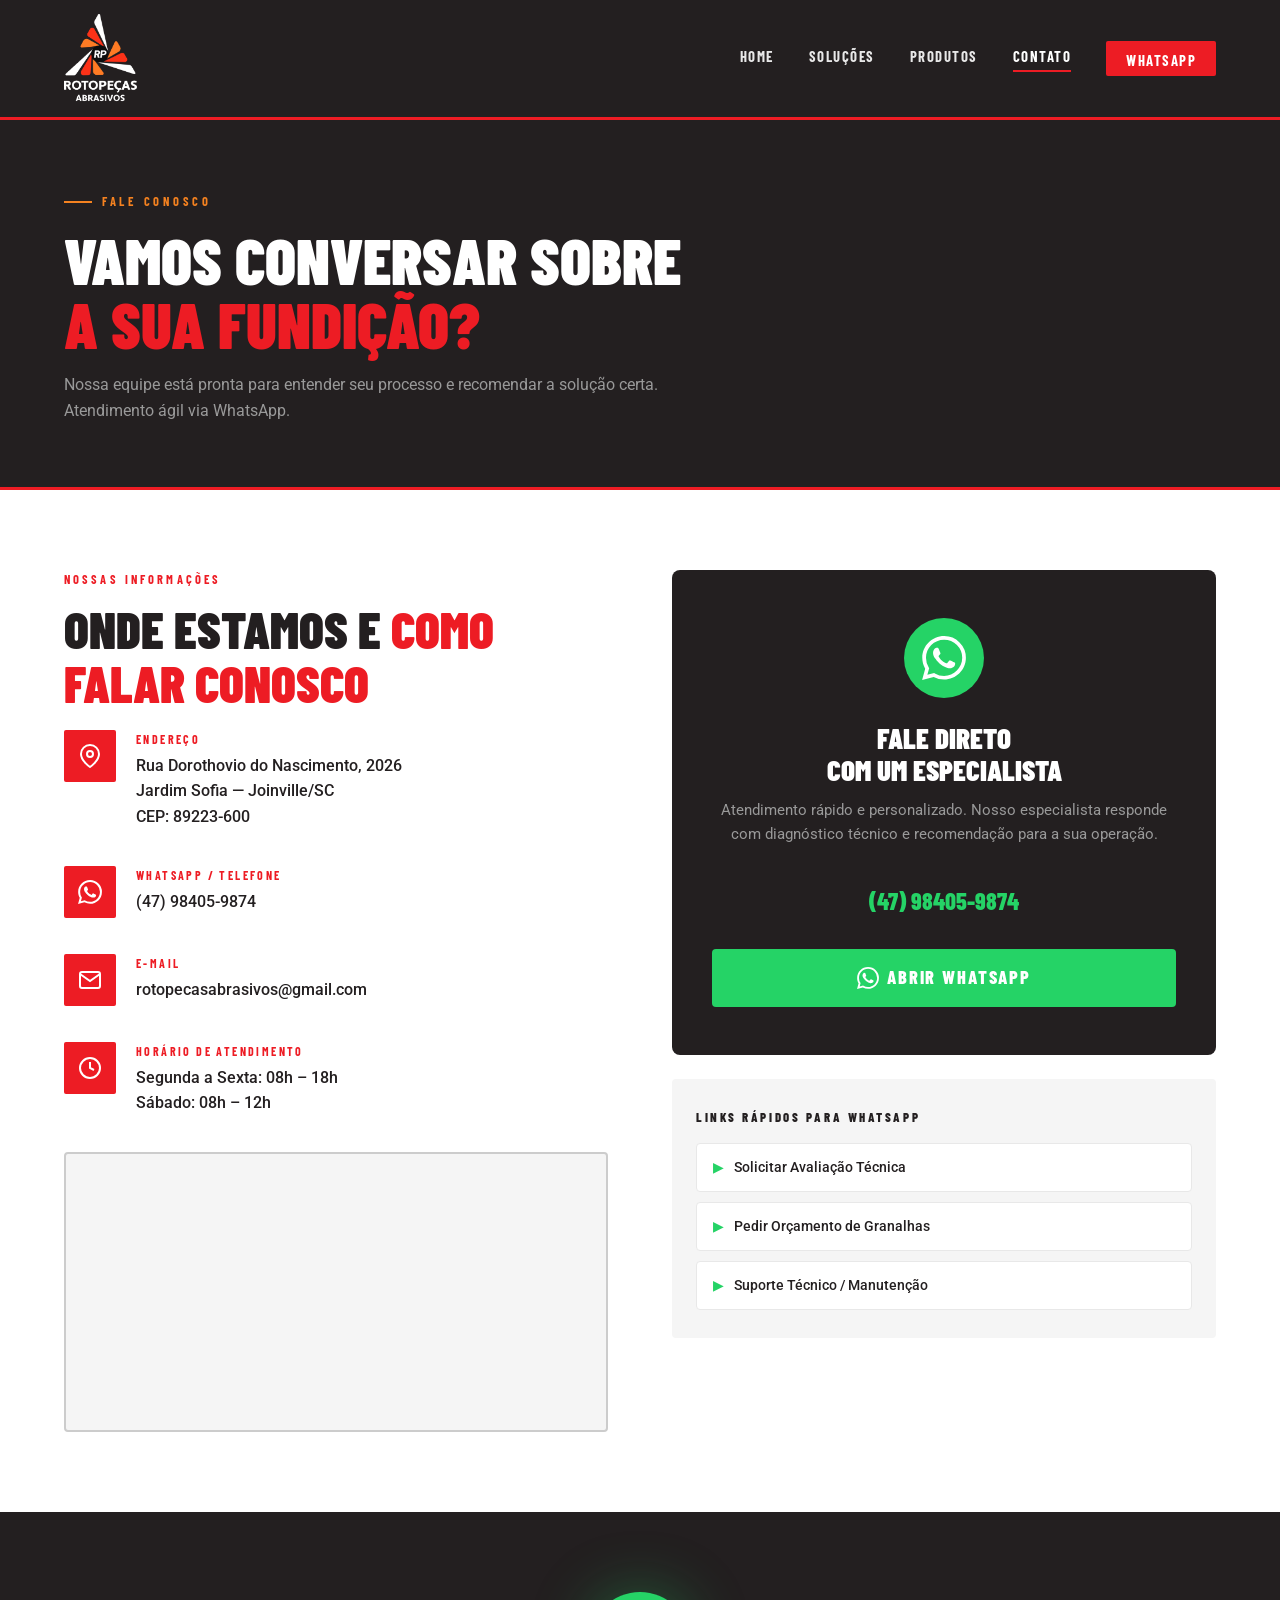
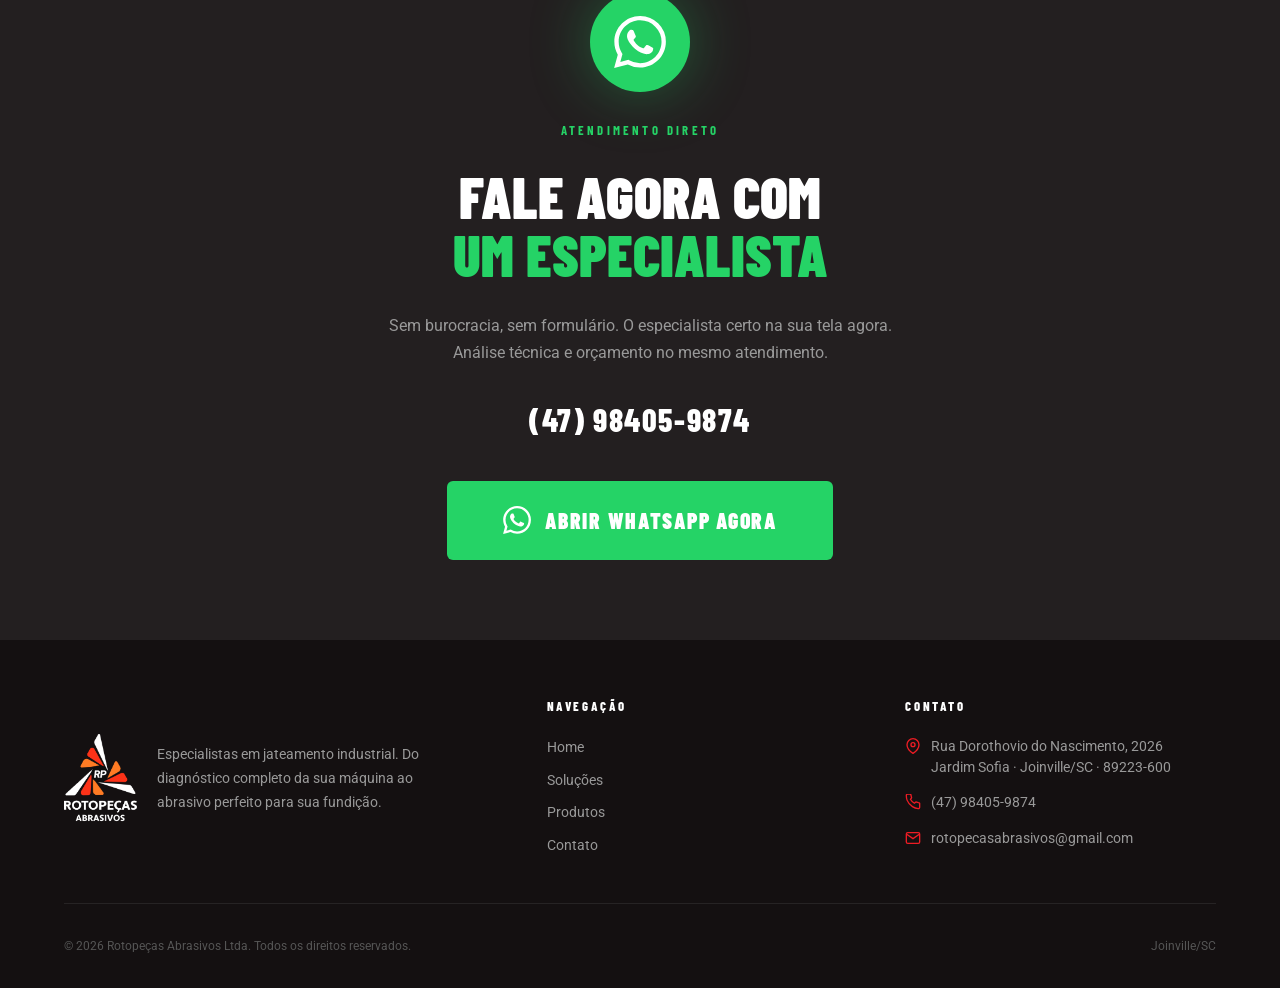
==== contato.html @ f560e46e "versão incial do site multi-page rotopeças" ====
<!DOCTYPE html>
<html lang="pt-BR">
<head>
  <meta charset="UTF-8" />
  <meta name="viewport" content="width=device-width, initial-scale=1.0" />
  <title>Contato — Rotopeças Abrasivos</title>
  <meta name="description" content="Entre em contato com a Rotopeças Abrasivos. Joinville/SC — (47) 98405-9874 — rotopecasabrasivos@gmail.com" />
  <link rel="stylesheet" href="style.css" />
  <script src="script.js" defer></script>
</head>
<body>

  <!-- NAVBAR -->
  <nav class="navbar">
    <a href="index.html" class="navbar__logo">
      <img src="assets/logo-rotopecas.png" alt="Rotopeças Abrasivos" style="height: 90px; margin-right: 8px;">
    </a>
    <button class="nav-toggle" aria-label="Menu">
      <span></span><span></span><span></span>
    </button>
    <div class="navbar__links">
      <a href="index.html">Home</a>
      <a href="solucoes.html">Soluções</a>
      <a href="produtos.html">Produtos</a>
      <a href="contato.html" class="active">Contato</a>
      <a href="https://wa.me/5547984059874" target="_blank" class="navbar__cta">WhatsApp</a>
    </div>
  </nav>

  <!-- PAGE HERO -->
  <div class="page-hero">
    <div class="page-hero__label">Fale Conosco</div>
    <h1 class="page-hero__title">
      Vamos conversar sobre<br/>
      <em>a sua fundição?</em>
    </h1>
    <p class="page-hero__sub">
      Nossa equipe está pronta para entender seu processo e recomendar
      a solução certa. Atendimento ágil via WhatsApp.
    </p>
  </div>

  <!-- DADOS + WHATSAPP CARD -->
  <section class="section">
    <div class="contato-layout">

      <!-- Dados -->
      <div>
        <span class="section__label">Nossas Informações</span>
        <h2 class="section__title">Onde estamos e <em>como falar conosco</em></h2>

        <div class="contato-info__block">
          <div class="contato-info__icon">
            <svg width="24" height="24" fill="none" stroke="white" stroke-width="2" viewBox="0 0 24 24"><path d="M21 10c0 7-9 13-9 13s-9-6-9-13a9 9 0 0118 0z"/><circle cx="12" cy="10" r="3"/></svg>
          </div>
          <div>
            <div class="contato-info__label">Endereço</div>
            <div class="contato-info__value">
              Rua Dorothovio do Nascimento, 2026<br/>
              Jardim Sofia — Joinville/SC<br/>
              CEP: 89223-600
            </div>
          </div>
        </div>

        <div class="contato-info__block">
          <div class="contato-info__icon">
            <svg width="24" height="24" fill="currentColor" viewBox="0 0 24 24"><path d="M17.472 14.382c-.297-.149-1.758-.867-2.03-.967-.273-.099-.471-.148-.67.15-.197.297-.767.966-.94 1.164-.173.199-.347.223-.644.075-.297-.15-1.255-.463-2.39-1.475-.883-.788-1.48-1.761-1.653-2.059-.173-.297-.018-.458.13-.606.134-.133.298-.347.446-.52.149-.174.198-.298.298-.497.099-.198.05-.371-.025-.52-.075-.149-.669-1.612-.916-2.207-.242-.579-.487-.5-.669-.51-.173-.008-.371-.01-.57-.01-.198 0-.52.074-.792.372-.272.297-1.04 1.016-1.04 2.479 0 1.462 1.065 2.875 1.213 3.074.149.198 2.096 3.2 5.077 4.487.709.306 1.262.489 1.694.625.712.227 1.36.195 1.871.118.571-.085 1.758-.719 2.006-1.413.248-.694.248-1.289.173-1.413-.074-.124-.272-.198-.57-.347m-5.421 7.403h-.004a9.87 9.87 0 01-5.031-1.378l-.361-.214-3.741.982.998-3.648-.235-.374a9.86 9.86 0 01-1.51-5.26c.001-5.45 4.436-9.884 9.888-9.884 2.64 0 5.122 1.03 6.988 2.898a9.825 9.825 0 012.893 6.994c-.003 5.45-4.437 9.884-9.885 9.884m8.413-18.297A11.815 11.815 0 0012.05 0C5.495 0 .16 5.335.157 11.892c0 2.096.547 4.142 1.588 5.945L.057 24l6.305-1.654a11.882 11.882 0 005.683 1.448h.005c6.554 0 11.89-5.335 11.893-11.893a11.821 11.821 0 00-3.48-8.413z"/></svg>
          </div>
          <div>
            <div class="contato-info__label">WhatsApp / Telefone</div>
            <div class="contato-info__value">
              <a href="https://wa.me/5547984059874" target="_blank">(47) 98405-9874</a>
            </div>
          </div>
        </div>

        <div class="contato-info__block">
          <div class="contato-info__icon">
            <svg width="24" height="24" fill="none" stroke="white" stroke-width="2" viewBox="0 0 24 24"><path d="M4 4h16c1.1 0 2 .9 2 2v12c0 1.1-.9 2-2 2H4c-1.1 0-2-.9-2-2V6c0-1.1.9-2 2-2z"/><polyline points="22,6 12,13 2,6"/></svg>
          </div>
          <div>
            <div class="contato-info__label">E-mail</div>
            <div class="contato-info__value">
              <a href="mailto:rotopecasabrasivos@gmail.com">rotopecasabrasivos@gmail.com</a>
            </div>
          </div>
        </div>

        <div class="contato-info__block">
          <div class="contato-info__icon">
            <svg width="24" height="24" fill="none" stroke="white" stroke-width="2" viewBox="0 0 24 24"><circle cx="12" cy="12" r="10"/><polyline points="12 6 12 12 16 14"/></svg>
          </div>
          <div>
            <div class="contato-info__label">Horário de Atendimento</div>
            <div class="contato-info__value">
              Segunda a Sexta: 08h – 18h<br/>
              Sábado: 08h – 12h
            </div>
          </div>
        </div>

        <!-- Map placeholder -->
        <div class="map-placeholder">
    <iframe src="https://www.google.com/maps/embed?pb=!1m18!1m12!1m3!1d3578.921937501201!2d-48.83363782458384!3d-26.23172587705967!2m3!1f0!2f0!3f0!3m2!1i1024!2i768!4f13.1!3m3!1m2!1s0x94deaefa219bfa2b%3A0x814dd4ed95f92452!2sR.%20Doroth%C3%B3vio%20do%20Nascimento%2C%202026%20-%20Jardim%20Sofia%2C%20Joinville%20-%20SC%2C%2089223-600!5e0!3m2!1spt-BR!2sbr!4v1771693904466!5m2!1spt-BR!2sbr" width="100%" height="280" style="border:0;" allowfullscreen="" loading="lazy" referrerpolicy="no-referrer-when-downgrade"></iframe>        </div>
      </div>

      <!-- WhatsApp Card -->
      <div>
        <div class="wpp-card">
          <div class="wpp-card__icon">
            <svg width="44" height="44" fill="white" viewBox="0 0 24 24"><path d="M17.472 14.382c-.297-.149-1.758-.867-2.03-.967-.273-.099-.471-.148-.67.15-.197.297-.767.966-.94 1.164-.173.199-.347.223-.644.075-.297-.15-1.255-.463-2.39-1.475-.883-.788-1.48-1.761-1.653-2.059-.173-.297-.018-.458.13-.606.134-.133.298-.347.446-.52.149-.174.198-.298.298-.497.099-.198.05-.371-.025-.52-.075-.149-.669-1.612-.916-2.207-.242-.579-.487-.5-.669-.51-.173-.008-.371-.01-.57-.01-.198 0-.52.074-.792.372-.272.297-1.04 1.016-1.04 2.479 0 1.462 1.065 2.875 1.213 3.074.149.198 2.096 3.2 5.077 4.487.709.306 1.262.489 1.694.625.712.227 1.36.195 1.871.118.571-.085 1.758-.719 2.006-1.413.248-.694.248-1.289.173-1.413-.074-.124-.272-.198-.57-.347m-5.421 7.403h-.004a9.87 9.87 0 01-5.031-1.378l-.361-.214-3.741.982.998-3.648-.235-.374a9.86 9.86 0 01-1.51-5.26c.001-5.45 4.436-9.884 9.888-9.884 2.64 0 5.122 1.03 6.988 2.898a9.825 9.825 0 012.893 6.994c-.003 5.45-4.437 9.884-9.885 9.884m8.413-18.297A11.815 11.815 0 0012.05 0C5.495 0 .16 5.335.157 11.892c0 2.096.547 4.142 1.588 5.945L.057 24l6.305-1.654a11.882 11.882 0 005.683 1.448h.005c6.554 0 11.89-5.335 11.893-11.893a11.821 11.821 0 00-3.48-8.413z"/></svg>
          </div>
          <h2 class="wpp-card__title">Fale Direto<br/>com um Especialista</h2>
          <p class="wpp-card__sub">
            Atendimento rápido e personalizado. Nosso especialista responde com
            diagnóstico técnico e recomendação para a sua operação.
          </p>
          <div class="wpp-card__num">(47) 98405-9874</div>
          <a href="https://wa.me/5547984059874?text=Olá!%20Gostaria%20de%20falar%20com%20um%20especialista%20da%20Rotopeças%20Abrasivos." target="_blank" class="btn btn--wpp">
            <svg width="22" height="22" fill="white" viewBox="0 0 24 24"><path d="M17.472 14.382c-.297-.149-1.758-.867-2.03-.967-.273-.099-.471-.148-.67.15-.197.297-.767.966-.94 1.164-.173.199-.347.223-.644.075-.297-.15-1.255-.463-2.39-1.475-.883-.788-1.48-1.761-1.653-2.059-.173-.297-.018-.458.13-.606.134-.133.298-.347.446-.52.149-.174.198-.298.298-.497.099-.198.05-.371-.025-.52-.075-.149-.669-1.612-.916-2.207-.242-.579-.487-.5-.669-.51-.173-.008-.371-.01-.57-.01-.198 0-.52.074-.792.372-.272.297-1.04 1.016-1.04 2.479 0 1.462 1.065 2.875 1.213 3.074.149.198 2.096 3.2 5.077 4.487.709.306 1.262.489 1.694.625.712.227 1.36.195 1.871.118.571-.085 1.758-.719 2.006-1.413.248-.694.248-1.289.173-1.413-.074-.124-.272-.198-.57-.347m-5.421 7.403h-.004a9.87 9.87 0 01-5.031-1.378l-.361-.214-3.741.982.998-3.648-.235-.374a9.86 9.86 0 01-1.51-5.26c.001-5.45 4.436-9.884 9.888-9.884 2.64 0 5.122 1.03 6.988 2.898a9.825 9.825 0 012.893 6.994c-.003 5.45-4.437 9.884-9.885 9.884m8.413-18.297A11.815 11.815 0 0012.05 0C5.495 0 .16 5.335.157 11.892c0 2.096.547 4.142 1.588 5.945L.057 24l6.305-1.654a11.882 11.882 0 005.683 1.448h.005c6.554 0 11.89-5.335 11.893-11.893a11.821 11.821 0 00-3.48-8.413z"/></svg>
            Abrir WhatsApp
          </a>
        </div>

        <!-- Quick links -->
        <div class="quick-links">
          <div class="quick-links__title">Links Rápidos para WhatsApp</div>
          <div class="quick-links__list">
            <a href="https://wa.me/5547984059874?text=Olá!%20Quero%20solicitar%20uma%20avaliação%20técnica%20da%20minha%20fundição." target="_blank" class="quick-link">
              <span class="quick-link__arrow">▶</span>
              Solicitar Avaliação Técnica
            </a>
            <a href="https://wa.me/5547984059874?text=Olá!%20Gostaria%20de%20um%20orçamento%20de%20granalhas%20de%20inox." target="_blank" class="quick-link">
              <span class="quick-link__arrow">▶</span>
              Pedir Orçamento de Granalhas
            </a>
            <a href="https://wa.me/5547984059874?text=Olá!%20Preciso%20de%20suporte%20técnico%20para%20minha%20máquina%20de%20jateamento." target="_blank" class="quick-link">
              <span class="quick-link__arrow">▶</span>
              Suporte Técnico / Manutenção
            </a>
          </div>
        </div>
      </div>

    </div>
  </section>

  <!-- GIANT WPP CTA -->
  <div class="wpp-cta-giant">
    <div class="wpp-cta-giant__icon">
      <svg width="52" height="52" fill="white" viewBox="0 0 24 24"><path d="M17.472 14.382c-.297-.149-1.758-.867-2.03-.967-.273-.099-.471-.148-.67.15-.197.297-.767.966-.94 1.164-.173.199-.347.223-.644.075-.297-.15-1.255-.463-2.39-1.475-.883-.788-1.48-1.761-1.653-2.059-.173-.297-.018-.458.13-.606.134-.133.298-.347.446-.52.149-.174.198-.298.298-.497.099-.198.05-.371-.025-.52-.075-.149-.669-1.612-.916-2.207-.242-.579-.487-.5-.669-.51-.173-.008-.371-.01-.57-.01-.198 0-.52.074-.792.372-.272.297-1.04 1.016-1.04 2.479 0 1.462 1.065 2.875 1.213 3.074.149.198 2.096 3.2 5.077 4.487.709.306 1.262.489 1.694.625.712.227 1.36.195 1.871.118.571-.085 1.758-.719 2.006-1.413.248-.694.248-1.289.173-1.413-.074-.124-.272-.198-.57-.347m-5.421 7.403h-.004a9.87 9.87 0 01-5.031-1.378l-.361-.214-3.741.982.998-3.648-.235-.374a9.86 9.86 0 01-1.51-5.26c.001-5.45 4.436-9.884 9.888-9.884 2.64 0 5.122 1.03 6.988 2.898a9.825 9.825 0 012.893 6.994c-.003 5.45-4.437 9.884-9.885 9.884m8.413-18.297A11.815 11.815 0 0012.05 0C5.495 0 .16 5.335.157 11.892c0 2.096.547 4.142 1.588 5.945L.057 24l6.305-1.654a11.882 11.882 0 005.683 1.448h.005c6.554 0 11.89-5.335 11.893-11.893a11.821 11.821 0 00-3.48-8.413z"/></svg>
    </div>
    <span class="wpp-cta-giant__eyebrow">Atendimento Direto</span>
    <h2 class="wpp-cta-giant__title">
      Fale Agora com<br/>
      <em>um Especialista</em>
    </h2>
    <p class="wpp-cta-giant__sub">
      Sem burocracia, sem formulário. O especialista certo na sua tela agora.
      Análise técnica e orçamento no mesmo atendimento.
    </p>
    <div class="wpp-cta-giant__number">(47) 98405-9874</div>
    <a href="https://wa.me/5547984059874" target="_blank" class="wpp-btn-giant">
      <svg width="28" height="28" fill="white" viewBox="0 0 24 24"><path d="M17.472 14.382c-.297-.149-1.758-.867-2.03-.967-.273-.099-.471-.148-.67.15-.197.297-.767.966-.94 1.164-.173.199-.347.223-.644.075-.297-.15-1.255-.463-2.39-1.475-.883-.788-1.48-1.761-1.653-2.059-.173-.297-.018-.458.13-.606.134-.133.298-.347.446-.52.149-.174.198-.298.298-.497.099-.198.05-.371-.025-.52-.075-.149-.669-1.612-.916-2.207-.242-.579-.487-.5-.669-.51-.173-.008-.371-.01-.57-.01-.198 0-.52.074-.792.372-.272.297-1.04 1.016-1.04 2.479 0 1.462 1.065 2.875 1.213 3.074.149.198 2.096 3.2 5.077 4.487.709.306 1.262.489 1.694.625.712.227 1.36.195 1.871.118.571-.085 1.758-.719 2.006-1.413.248-.694.248-1.289.173-1.413-.074-.124-.272-.198-.57-.347m-5.421 7.403h-.004a9.87 9.87 0 01-5.031-1.378l-.361-.214-3.741.982.998-3.648-.235-.374a9.86 9.86 0 01-1.51-5.26c.001-5.45 4.436-9.884 9.888-9.884 2.64 0 5.122 1.03 6.988 2.898a9.825 9.825 0 012.893 6.994c-.003 5.45-4.437 9.884-9.885 9.884m8.413-18.297A11.815 11.815 0 0012.05 0C5.495 0 .16 5.335.157 11.892c0 2.096.547 4.142 1.588 5.945L.057 24l6.305-1.654a11.882 11.882 0 005.683 1.448h.005c6.554 0 11.89-5.335 11.893-11.893a11.821 11.821 0 00-3.48-8.413z"/></svg>
      Abrir WhatsApp Agora
    </a>
  </div>

  <!-- FOOTER -->
  <footer class="footer">
    <div class="footer__top">
      <div class="footer__brand">
        <img src="assets/logo-rotopecas.png" alt="Rotopeças Abrasivos" style="height: 90px;">
        <div>
          <p>Especialistas em jateamento industrial. Do diagnóstico completo da sua máquina ao abrasivo perfeito para sua fundição.</p>
        </div>
      </div>
      <div>
        <div class="footer__col-title">Navegação</div>
        <div class="footer__links">
          <a href="index.html">Home</a>
          <a href="solucoes.html">Soluções</a>
          <a href="produtos.html">Produtos</a>
          <a href="contato.html">Contato</a>
        </div>
      </div>
      <div>
        <div class="footer__col-title">Contato</div>
        <div class="footer__contact-item">
          <svg width="16" height="16" fill="none" stroke="currentColor" stroke-width="2" viewBox="0 0 24 24"><path d="M21 10c0 7-9 13-9 13s-9-6-9-13a9 9 0 0118 0z"/><circle cx="12" cy="10" r="3"/></svg>
          <span>Rua Dorothovio do Nascimento, 2026<br/>Jardim Sofia · Joinville/SC · 89223-600</span>
        </div>
        <div class="footer__contact-item">
          <svg width="16" height="16" fill="none" stroke="currentColor" stroke-width="2" viewBox="0 0 24 24"><path d="M22 16.92v3a2 2 0 01-2.18 2 19.79 19.79 0 01-8.63-3.07A19.5 19.5 0 013.07 9.18 19.79 19.79 0 012 2.18 2 2 0 014 0h3a2 2 0 012 1.72 12.84 12.84 0 00.7 2.81 2 2 0 01-.45 2.11L8.09 7.91a16 16 0 006 6l1.27-1.27a2 2 0 012.11-.45 12.84 12.84 0 002.81.7A2 2 0 0122 14v2.92z"/></svg>
          <span><a href="tel:+5547984059874">(47) 98405-9874</a></span>
        </div>
        <div class="footer__contact-item">
          <svg width="16" height="16" fill="none" stroke="currentColor" stroke-width="2" viewBox="0 0 24 24"><path d="M4 4h16c1.1 0 2 .9 2 2v12c0 1.1-.9 2-2 2H4c-1.1 0-2-.9-2-2V6c0-1.1.9-2 2-2z"/><polyline points="22,6 12,13 2,6"/></svg>
          <span><a href="mailto:rotopecasabrasivos@gmail.com">rotopecasabrasivos@gmail.com</a></span>
        </div>
      </div>
    </div>
    <div class="footer__bottom">
      <span>© 2026 Rotopeças Abrasivos Ltda. Todos os direitos reservados.</span>
      <span>Joinville/SC</span>
    </div>
  </footer>

</body>
</html>
---- style.css ----
/* =========================================
   ROTOPEÇAS ABRASIVOS LTDA — style.css
   Industrial / Precision Aesthetic
   Fonts: Barlow Condensed (display) + Roboto (body)
   ========================================= */

@import url('https://fonts.googleapis.com/css2?family=Barlow+Condensed:wght@400;600;700;800;900&family=Roboto:wght@300;400;500;700&display=swap');

/* --- CSS Variables --- */
:root {
  --black:    #231f20;
  --red:      #ed1c24;
  --orange:   #f58220;
  --white:    #ffffff;
  --gray-100: #f5f5f5;
  --gray-200: #e8e8e8;
  --gray-400: #999999;
  --gray-700: #444444;
  --font-display: 'Barlow Condensed', sans-serif;
  --font-body:    'Roboto', sans-serif;
  --transition:   0.28s cubic-bezier(0.4, 0, 0.2, 1);
  --shadow-sm:    0 2px 8px rgba(0,0,0,0.10);
  --shadow-md:    0 6px 24px rgba(0,0,0,0.14);
  --shadow-lg:    0 16px 48px rgba(0,0,0,0.20);
}

/* --- Reset & Base --- */
*, *::before, *::after { box-sizing: border-box; margin: 0; padding: 0; }
html { scroll-behavior: smooth; font-size: 16px; }
body {
  font-family: var(--font-body);
  background: var(--white);
  color: var(--black);
  line-height: 1.6;
  overflow-x: hidden;
}
img { display: block; max-width: 100%; }
a { text-decoration: none; color: inherit; }
ul { list-style: none; }

/* =========================================
   NAVBAR
   ========================================= */
.navbar {
  position: sticky;
  top: 0;
  z-index: 1000;
  background: var(--black);
  border-bottom: 3px solid var(--red);
  display: flex;
  align-items: center;
  justify-content: space-between;
  padding: 0 5vw;
  height: 120px;
}
.navbar__logo {
  display: flex;
  flex-direction: row;
  align-items: center;
  justify-content: flex-start;
  gap: 20px;
}
.navbar__logo span:first-child {
  font-family: var(--font-display);
  font-weight: 900;
  font-size: 1.45rem;
  letter-spacing: 0.04em;
  color: var(--white);
  text-transform: uppercase;
}
.navbar__logo span:last-child {
  font-family: var(--font-display);
  font-weight: 600;
  font-size: 0.7rem;
  letter-spacing: 0.18em;
  color: var(--orange);
  text-transform: uppercase;
}
.navbar__links {
  display: flex;
  gap: 2.2rem;
  align-items: center;
}
.navbar__links a {
  font-family: var(--font-display);
  font-weight: 700;
  font-size: 0.92rem;
  letter-spacing: 0.1em;
  text-transform: uppercase;
  color: var(--gray-200);
  position: relative;
  padding-bottom: 4px;
  transition: color var(--transition);
}
.navbar__links a::after {
  content: '';
  position: absolute;
  bottom: 0; left: 0;
  width: 0; height: 2px;
  background: var(--red);
  transition: width var(--transition);
}
.navbar__links a:hover,
.navbar__links a.active { color: var(--white); }
.navbar__links a:hover::after,
.navbar__links a.active::after { width: 100%; }
.navbar__cta {
  background: var(--red);
  color: var(--white) !important;
  padding: 8px 20px;
  border-radius: 2px;
  font-family: var(--font-display);
  font-weight: 800;
  font-size: 0.85rem;
  letter-spacing: 0.12em;
  text-transform: uppercase;
  transition: background var(--transition), transform var(--transition);
}
.navbar__cta:hover { background: #c4141a !important; transform: translateY(-1px); }
.navbar__cta::after { display: none !important; }

/* Hamburger */
.nav-toggle { display: none; background: none; border: none; cursor: pointer; padding: 4px; }
.nav-toggle span {
  display: block; width: 24px; height: 2px;
  background: var(--white); margin: 5px 0;
  transition: all var(--transition);
}

/* =========================================
   BUTTONS
   ========================================= */
.btn {
  display: inline-flex; align-items: center; gap: 8px;
  font-family: var(--font-display);
  font-weight: 800;
  font-size: 1rem;
  letter-spacing: 0.1em;
  text-transform: uppercase;
  padding: 14px 32px;
  border: none;
  cursor: pointer;
  border-radius: 2px;
  transition: all var(--transition);
  line-height: 1;
}
.btn--red   { background: var(--red);    color: var(--white); }
.btn--red:hover { background: #c4141a; transform: translateY(-2px); box-shadow: 0 8px 20px rgba(237,28,36,0.35); }
.btn--orange { background: var(--orange); color: var(--white); }
.btn--orange:hover { background: #d96f15; transform: translateY(-2px); box-shadow: 0 8px 20px rgba(245,130,32,0.35); }
.btn--outline-white {
  background: transparent;
  color: var(--white);
  border: 2px solid var(--white);
}
.btn--outline-white:hover { background: var(--white); color: var(--black); }
.btn--outline-red {
  background: transparent;
  color: var(--red);
  border: 2px solid var(--red);
}
.btn--outline-red:hover { background: var(--red); color: var(--white); }
.btn--lg { font-size: 1.15rem; padding: 18px 40px; }
.btn--xl { font-size: 1.3rem; padding: 22px 56px; }

/* =========================================
   SECTION COMMONS
   ========================================= */
.section { padding: 80px 5vw; }
.section--dark { background: var(--black); color: var(--white); }
.section--gray { background: var(--gray-100); }
.section__label {
  font-family: var(--font-display);
  font-weight: 700;
  font-size: 0.78rem;
  letter-spacing: 0.25em;
  text-transform: uppercase;
  color: var(--red);
  margin-bottom: 12px;
  display: block;
}
.section__title {
  font-family: var(--font-display);
  font-weight: 900;
  font-size: clamp(2rem, 4vw, 3.2rem);
  line-height: 1.05;
  text-transform: uppercase;
  margin-bottom: 20px;
}
.section__title em { font-style: normal; color: var(--red); }
.section__title--light em { color: var(--orange); }
.section__subtitle {
  font-size: 1.05rem;
  color: var(--gray-700);
  max-width: 640px;
  line-height: 1.7;
}
.section--dark .section__subtitle { color: var(--gray-400); }

/* =========================================
   IMAGE PLACEHOLDER
   ========================================= */
.img-placeholder {
  background: linear-gradient(135deg, #2a2a2a 0%, #1a1a1a 100%);
  display: flex;
  flex-direction: column;
  align-items: center;
  justify-content: center;
  color: #555;
  font-family: var(--font-display);
  font-size: 0.85rem;
  letter-spacing: 0.1em;
  text-transform: uppercase;
  gap: 10px;
  position: relative;
  overflow: hidden;
  height: 100%;
}

.img-placeholder img {
  width: 100%;
  height: 100%;
  object-fit: cover;
  object-position: center;
}
.img-placeholder::before {
  content: '';
  position: absolute;
  inset: 0;
  background: repeating-linear-gradient(
    45deg,
    transparent,
    transparent 20px,
    rgba(255,255,255,0.02) 20px,
    rgba(255,255,255,0.02) 21px
  );
}
.img-placeholder svg { opacity: 0.3; }
.img-placeholder span { opacity: 0.5; }

/* =========================================
   HERO — INDEX
   ========================================= */
.hero {
  min-height: 92vh;
  background: var(--black);
  display: grid;
  grid-template-columns: 1fr 1fr;
  align-items: center;
  gap: 0;
  position: relative;
  overflow: hidden;
}

.hero__content {
  padding: 80px 5vw 80px 5vw;
  z-index: 2;
  animation: fadeUp 0.8s ease both;
}
.hero__eyebrow {
  display: inline-flex;
  align-items: center;
  gap: 10px;
  font-family: var(--font-display);
  font-weight: 700;
  font-size: 0.8rem;
  letter-spacing: 0.25em;
  text-transform: uppercase;
  color: var(--orange);
  margin-bottom: 24px;
}
.hero__eyebrow::before {
  content: '';
  display: block;
  width: 32px; height: 2px;
  background: var(--orange);
}
.hero__title {
  font-family: var(--font-display);
  font-weight: 900;
  font-size: clamp(2.5rem, 5.5vw, 4.4rem);
  line-height: 1.0;
  text-transform: uppercase;
  color: var(--white);
  margin-bottom: 28px;
}
.hero__title em { font-style: normal; color: var(--red); display: block; }
.hero__desc {
  font-size: 1.1rem;
  color: var(--gray-400);
  max-width: 500px;
  line-height: 1.75;
  margin-bottom: 40px;
}
.hero__actions { display: flex; gap: 16px; flex-wrap: wrap; }
.hero__image {
  height: 92vh;
  position: relative;
}
.hero__image .img-placeholder {
  height: 100%;
  width: 100%;
}
.hero__image::after {
  content: '';
  position: absolute;
  left: 0; top: 0; bottom: 0;
  width: 80px;
  background: linear-gradient(to right, var(--black), transparent);
  pointer-events: none;
}

/* =========================================
   STATS BAR
   ========================================= */
.stats-bar {
  background: var(--red);
  padding: 0 5vw;
  display: flex;
  gap: 0;
  overflow: hidden;
}
.stats-bar__item {
  flex: 1;
  padding: 28px 24px;
  border-right: 1px solid rgba(255,255,255,0.18);
  display: flex;
  flex-direction: column;
  align-items: center;
  text-align: center;
  gap: 4px;
}
.stats-bar__item:last-child { border-right: none; }
.stats-bar__num {
  font-family: var(--font-display);
  font-weight: 900;
  font-size: 2.2rem;
  color: var(--white);
  line-height: 1;
}
.stats-bar__label {
  font-family: var(--font-display);
  font-size: 0.75rem;
  letter-spacing: 0.15em;
  text-transform: uppercase;
  color: rgba(255,255,255,0.75);
}

/* =========================================
   ABORDAGEM — INDEX
   ========================================= */
.abordagem {
  display: grid;
  grid-template-columns: 1fr 1fr;
  gap: 64px;
  align-items: center;
}
.abordagem__image {
  height: 460px;
  border-radius: 4px;
  overflow: hidden;
  position: relative;
}
.abordagem__image .img-placeholder { height: 100%; }
.abordagem__badge {
  position: absolute;
  bottom: -20px; right: -20px;
  background: var(--red);
  color: var(--white);
  font-family: var(--font-display);
  font-weight: 900;
  font-size: 0.8rem;
  letter-spacing: 0.15em;
  text-transform: uppercase;
  padding: 16px 24px;
  line-height: 1.3;
  text-align: center;
  border-radius: 2px;
  box-shadow: var(--shadow-lg);
}
.abordagem__points {
  display: flex;
  flex-direction: column;
  gap: 20px;
  margin: 28px 0;
}
.abordagem__point {
  display: flex;
  gap: 16px;
  align-items: flex-start;
}
.abordagem__point-icon {
  width: 44px; height: 44px; min-width: 44px;
  background: var(--red);
  border-radius: 2px;
  display: flex;
  align-items: center;
  justify-content: center;
  color: var(--white);
  font-family: var(--font-display);
  font-weight: 900;
  font-size: 1.1rem;
}
.abordagem__point-text strong {
  display: block;
  font-family: var(--font-display);
  font-weight: 700;
  font-size: 1.05rem;
  letter-spacing: 0.04em;
  text-transform: uppercase;
  color: var(--black);
  margin-bottom: 2px;
}
.abordagem__point-text p { font-size: 0.92rem; color: var(--gray-700); }

/* =========================================
   PAGE HERO (inner pages)
   ========================================= */
.page-hero {
  background: var(--black);
  padding: 72px 5vw 64px;
  position: relative;
  overflow: hidden;
  border-bottom: 3px solid var(--red);
}

.page-hero__label {
  font-family: var(--font-display);
  font-weight: 700;
  font-size: 0.78rem;
  letter-spacing: 0.3em;
  text-transform: uppercase;
  color: var(--orange);
  display: flex;
  align-items: center;
  gap: 10px;
  margin-bottom: 16px;
}
.page-hero__label::before {
  content: '';
  display: block; width: 28px; height: 2px;
  background: var(--orange);
}
.page-hero__title {
  font-family: var(--font-display);
  font-weight: 900;
  font-size: clamp(2.2rem, 5vw, 4rem);
  text-transform: uppercase;
  color: var(--white);
  line-height: 1.0;
  max-width: 800px;
}
.page-hero__title em { font-style: normal; color: var(--red); }
.page-hero__sub {
  font-size: 1rem;
  color: var(--gray-400);
  margin-top: 16px;
  max-width: 600px;
}

/* =========================================
   SOLUCOES PAGE
   ========================================= */
.steps-grid {
  display: grid;
  grid-template-columns: repeat(2, 1fr);
  gap: 24px;
  margin-top: 56px;
}
.step-card {
  background: var(--white);
  border: 1px solid var(--gray-200);
  border-top: 4px solid var(--red);
  padding: 36px 32px;
  position: relative;
  transition: box-shadow var(--transition), transform var(--transition);
  border-radius: 2px;
}
.step-card:hover { box-shadow: var(--shadow-lg); transform: translateY(-4px); }
.step-card:nth-child(2) { border-top-color: var(--orange); }
.step-card:nth-child(3) { border-top-color: var(--orange); }
.step-card__num {
  font-family: var(--font-display);
  font-weight: 900;
  font-size: 4rem;
  color: var(--gray-200);
  line-height: 1;
  position: absolute;
  top: 20px; right: 24px;
}
.step-card__icon {
  width: 52px; height: 52px;
  background: var(--black);
  border-radius: 2px;
  display: flex;
  align-items: center;
  justify-content: center;
  margin-bottom: 20px;
}
.step-card__title {
  font-family: var(--font-display);
  font-weight: 800;
  font-size: 1.35rem;
  letter-spacing: 0.04em;
  text-transform: uppercase;
  color: var(--black);
  margin-bottom: 12px;
}
.step-card__desc {
  font-size: 0.95rem;
  color: var(--gray-700);
  line-height: 1.7;
}
.step-card__detail-list {
  margin-top: 16px;
  display: flex;
  flex-direction: column;
  gap: 8px;
}
.step-card__detail-list li {
  font-size: 0.88rem;
  color: var(--gray-700);
  padding-left: 16px;
  position: relative;
}
.step-card__detail-list li::before {
  content: '▶';
  position: absolute;
  left: 0;
  color: var(--red);
  font-size: 0.55rem;
  top: 5px;
}

/* Consultivo full section */
.consultivo {
  display: grid;
  grid-template-columns: 1fr 1fr;
  gap: 64px;
  align-items: center;
  margin-bottom: 80px;
}
.consultivo__image {
  height: 420px;
  border-radius: 4px;
  overflow: hidden;
}
.consultivo__image .img-placeholder { height: 100%; }
.highlight-box {
  background: var(--black);
  color: var(--white);
  border-left: 4px solid var(--red);
  padding: 28px 32px;
  margin: 32px 0;
  border-radius: 0 4px 4px 0;
}
.highlight-box p {
  font-family: var(--font-display);
  font-weight: 600;
  font-size: 1.1rem;
  line-height: 1.5;
}
.highlight-box p em { font-style: normal; color: var(--orange); }

/* =========================================
   PRODUTOS PAGE
   ========================================= */
.granulometria-grid {
  display: flex;
  flex-wrap: wrap;
  gap: 12px;
  margin: 32px 0 48px;
}
.gran-tag {
  background: var(--black);
  color: var(--white);
  font-family: var(--font-display);
  font-weight: 800;
  font-size: 1.05rem;
  letter-spacing: 0.08em;
  padding: 10px 20px;
  border-radius: 2px;
  border-bottom: 3px solid var(--red);
  transition: all var(--transition);
}
.gran-tag:hover { background: var(--red); border-bottom-color: #900; }

/* Tables */
.table-wrap {
  overflow-x: auto;
  border-radius: 4px;
  box-shadow: var(--shadow-md);
  margin-bottom: 48px;
}
.tech-table {
  width: 100%;
  border-collapse: collapse;
  font-size: 0.9rem;
  min-width: 720px;
}
.tech-table thead {
  background: var(--black);
  color: var(--white);
}
.tech-table thead th {
  font-family: var(--font-display);
  font-weight: 700;
  font-size: 0.8rem;
  letter-spacing: 0.12em;
  text-transform: uppercase;
  padding: 16px 18px;
  text-align: left;
  border-right: 1px solid rgba(255,255,255,0.08);
  white-space: nowrap;
}
.tech-table thead th:last-child { border-right: none; }
.tech-table tbody tr { border-bottom: 1px solid var(--gray-200); transition: background var(--transition); }
.tech-table tbody tr:last-child { border-bottom: none; }
.tech-table tbody tr:hover { background: #fff5f5; }
.tech-table tbody td {
  padding: 14px 18px;
  color: var(--gray-700);
  border-right: 1px solid var(--gray-200);
  vertical-align: middle;
}
.tech-table tbody td:last-child { border-right: none; }
.tech-table tbody td:first-child {
  font-family: var(--font-display);
  font-weight: 700;
  font-size: 1rem;
  color: var(--black);
  white-space: nowrap;
}
.tech-table .td-badge {
  display: inline-block;
  background: var(--gray-100);
  border-radius: 2px;
  padding: 3px 8px;
  font-size: 0.8rem;
  font-family: var(--font-display);
  font-weight: 600;
  letter-spacing: 0.05em;
  color: var(--black);
}
.liga-304 { color: var(--red); }
.liga-430 { color: var(--orange); }
.liga-410 { color: var(--gray-700); }

.table-section-title {
  font-family: var(--font-display);
  font-weight: 900;
  font-size: 1.4rem;
  letter-spacing: 0.06em;
  text-transform: uppercase;
  color: var(--black);
  margin-bottom: 16px;
  padding-bottom: 10px;
  border-bottom: 2px solid var(--red);
  display: flex;
  align-items: center;
  gap: 12px;
}
.table-section-title::before {
  content: '';
  width: 8px; height: 24px;
  background: var(--red);
  border-radius: 1px;
  display: block;
}

/* Specs grid */
.specs-grid {
  display: grid;
  grid-template-columns: repeat(3, 1fr);
  gap: 20px;
  margin-bottom: 56px;
}
.spec-card {
  background: var(--black);
  color: var(--white);
  padding: 28px 24px;
  border-radius: 4px;
  border-bottom: 3px solid var(--red);
  text-align: center;
}
.spec-card:nth-child(2) { border-bottom-color: var(--orange); }
.spec-card__value {
  font-family: var(--font-display);
  font-weight: 900;
  font-size: 2rem;
  color: var(--white);
  line-height: 1;
  margin-bottom: 8px;
}
.spec-card__label {
  font-size: 0.85rem;
  color: var(--gray-400);
  font-family: var(--font-display);
  letter-spacing: 0.08em;
  text-transform: uppercase;
}

/* =========================================
   CONTATO PAGE
   ========================================= */
.contato-layout {
  display: grid;
  grid-template-columns: 1fr 1fr;
  gap: 64px;
  align-items: start;
}
.contato-info__block {
  display: flex;
  gap: 20px;
  align-items: flex-start;
  margin-bottom: 36px;
}
.contato-info__icon {
  width: 52px; height: 52px; min-width: 52px;
  background: var(--red);
  border-radius: 2px;
  display: flex;
  align-items: center;
  justify-content: center;
  color: var(--white);
}
.contato-info__label {
  font-family: var(--font-display);
  font-weight: 700;
  font-size: 0.75rem;
  letter-spacing: 0.2em;
  text-transform: uppercase;
  color: var(--red);
  margin-bottom: 4px;
}
.contato-info__value {
  font-size: 1rem;
  color: var(--black);
  line-height: 1.6;
  font-weight: 500;
}
.contato-info__value a { color: var(--black); transition: color var(--transition); }
.contato-info__value a:hover { color: var(--red); }

.wpp-card {
  background: var(--black);
  border-radius: 8px;
  padding: 48px 40px;
  text-align: center;
  max-width: 100%;
  overflow: hidden;
}
.wpp-card__icon {
  width: 80px; height: 80px;
  background: #25D366;
  border-radius: 50%;
  display: flex;
  align-items: center;
  justify-content: center;
  margin: 0 auto 24px;
}
.wpp-card__title {
  font-family: var(--font-display);
  font-weight: 900;
  font-size: 1.8rem;
  text-transform: uppercase;
  color: var(--white);
  margin-bottom: 12px;
  line-height: 1.1;
}
.wpp-card__sub {
  color: var(--gray-400);
  font-size: 0.95rem;
  margin-bottom: 36px;
  line-height: 1.6;
}
.wpp-card__num {
  font-family: var(--font-display);
  font-weight: 800;
  font-size: 1.5rem;
  color: #25D366;
  margin-bottom: 28px;
}
.btn--wpp {
  background: #25D366;
  color: var(--white) !important;
  width: 100%;
  justify-content: center;
  font-size: 1.15rem;
  padding: 18px;
  border-radius: 4px;
  transition: all var(--transition);
}
.btn--wpp:hover { background: #1da851; transform: scale(1.02); box-shadow: 0 8px 32px rgba(37,211,102,0.35); }

/* Map placeholder */
.map-placeholder {
  height: 280px;
  background: var(--gray-100);
  border-radius: 4px;
  display: flex;
  flex-direction: column;
  align-items: center;
  justify-content: center;
  gap: 12px;
  color: var(--gray-400);
  font-family: var(--font-display);
  font-size: 0.85rem;
  letter-spacing: 0.1em;
  text-transform: uppercase;
  border: 2px solid #ccc;
  margin-top: 32px;
}

/* =========================================
   CTA STRIP
   ========================================= */
.cta-strip {
  background: var(--red);
  padding: 64px 5vw;
  display: flex;
  align-items: center;
  justify-content: space-between;
  gap: 32px;
  flex-wrap: wrap;
}
.cta-strip__text h2 {
  font-family: var(--font-display);
  font-weight: 900;
  font-size: clamp(1.6rem, 3.5vw, 2.6rem);
  text-transform: uppercase;
  color: var(--white);
  line-height: 1.05;
  margin-bottom: 8px;
}
.cta-strip__text p {
  color: rgba(255,255,255,0.8);
  font-size: 1rem;
}

/* =========================================
   FOOTER
   ========================================= */
.footer {
  background: #141011;
  padding: 56px 5vw 32px;
  color: var(--gray-400);
}
.footer__top {
  display: grid;
  grid-template-columns: 1.4fr 1fr 1fr;
  gap: 48px;
  padding-bottom: 40px;
  border-bottom: 1px solid rgba(255,255,255,0.08);
  margin-bottom: 32px;
}

/* --- Adicionado aqui para colocar logo e texto lado a lado --- */
.footer__brand {
  display: flex;
  align-items: center;
  gap: 20px;
}
.footer__brand img {
  flex-shrink: 0; /* Garante que a logo não amasse */
}
/* ------------------------------------------------------------- */

.footer__brand span:first-child {
  font-family: var(--font-display);
  font-weight: 900;
  font-size: 1.3rem;
  color: var(--white);
  text-transform: uppercase;
  letter-spacing: 0.04em;
  display: block;
  margin-bottom: 4px;
}
.footer__brand span:last-child {
  font-family: var(--font-display);
  font-weight: 600;
  font-size: 0.65rem;
  letter-spacing: 0.2em;
  color: var(--orange);
  text-transform: uppercase;
  display: block;
  margin-bottom: 16px;
}
.footer__brand p { 
  font-size: 0.88rem; 
  line-height: 1.7; 
  max-width: 300px; 
}
.footer__col-title {
  font-family: var(--font-display);
  font-weight: 800;
  font-size: 0.8rem;
  letter-spacing: 0.2em;
  text-transform: uppercase;
  color: var(--white);
  margin-bottom: 20px;
}
.footer__links {
  display: flex;
  flex-direction: column;
  gap: 10px;
}
.footer__links a {
  font-size: 0.88rem;
  color: var(--gray-400);
  transition: color var(--transition);
}
.footer__links a:hover { color: var(--orange); }
.footer__contact-item {
  display: flex;
  gap: 10px;
  align-items: flex-start;
  margin-bottom: 14px;
  font-size: 0.88rem;
  line-height: 1.5;
}
.footer__contact-item svg { min-width: 16px; color: var(--red); margin-top: 2px; }
.footer__bottom {
  display: flex;
  justify-content: space-between;
  align-items: center;
  flex-wrap: wrap;
  gap: 12px;
  font-size: 0.78rem;
  color: #555;
}
.footer__bottom a { color: #555; transition: color var(--transition); }
.footer__bottom a:hover { color: var(--orange); }

/* =========================================
   ANIMATIONS
   ========================================= */
@keyframes fadeUp {
  from { opacity: 0; transform: translateY(28px); }
  to   { opacity: 1; transform: translateY(0); }
}

/* =========================================
   QUICK LINKS
   ========================================= */
.quick-links {
  margin-top: 24px;
  background: var(--gray-100);
  border-radius: 4px;
  padding: 28px 24px;
}
.quick-links__title {
  font-family: var(--font-display);
  font-weight: 800;
  font-size: 0.8rem;
  letter-spacing: 0.2em;
  text-transform: uppercase;
  color: var(--black);
  margin-bottom: 16px;
}
.quick-links__list {
  display: flex;
  flex-direction: column;
  gap: 10px;
}
.quick-link {
  display: flex;
  align-items: center;
  gap: 10px;
  padding: 12px 16px;
  background: white;
  border-radius: 4px;
  font-size: 0.9rem;
  color: var(--black);
  font-family: var(--font-body);
  font-weight: 500;
  border: 1px solid var(--gray-200);
  transition: all 0.25s ease;
  text-decoration: none;
}
.quick-link:hover {
  background: var(--gray-100);
  transform: translateY(-1px);
}
.quick-link__arrow {
  color: #25D366;
}

/* =========================================
   WHATSAPP CTA GIANT
   ========================================= */
.wpp-cta-giant {
  background: var(--black);
  padding: 80px 5vw;
  display: flex;
  flex-direction: column;
  align-items: center;
  text-align: center;
  gap: 28px;
}
.wpp-cta-giant__icon {
  width: 100px;
  height: 100px;
  background: #25D366;
  border-radius: 50%;
  display: flex;
  align-items: center;
  justify-content: center;
  box-shadow: 0 0 60px rgba(37,211,102,0.35);
  animation: pulse-wpp 2.2s ease-in-out infinite;
}
@keyframes pulse-wpp {
  0%, 100% { box-shadow: 0 0 40px rgba(37,211,102,0.3); }
  50%       { box-shadow: 0 0 80px rgba(37,211,102,0.55), 0 0 140px rgba(37,211,102,0.15); }
}
.wpp-cta-giant__eyebrow {
  font-family: var(--font-display);
  font-weight: 700;
  font-size: 0.8rem;
  letter-spacing: 0.25em;
  text-transform: uppercase;
  color: #25D366;
}
.wpp-cta-giant__title {
  font-family: var(--font-display);
  font-weight: 900;
  font-size: clamp(2rem, 5vw, 3.6rem);
  text-transform: uppercase;
  color: var(--white);
  line-height: 1.0;
  max-width: 700px;
}
.wpp-cta-giant__title em { font-style:normal; color: #25D366; }
.wpp-cta-giant__sub {
  color: var(--gray-400);
  font-size: 1rem;
  max-width: 520px;
  line-height: 1.7;
}
.wpp-cta-giant__number {
  font-family: var(--font-display);
  font-weight: 800;
  font-size: 2rem;
  color: var(--white);
  letter-spacing: 0.05em;
}
.wpp-btn-giant {
  display: inline-flex;
  align-items: center;
  gap: 14px;
  background: #25D366;
  color: var(--white);
  font-family: var(--font-display);
  font-weight: 900;
  font-size: 1.35rem;
  letter-spacing: 0.08em;
  text-transform: uppercase;
  padding: 22px 56px;
  border-radius: 6px;
  transition: all 0.28s ease;
  text-decoration: none;
  border: none;
  cursor: pointer;
  margin-top: 8px;
}
.wpp-btn-giant:hover {
  background: #1ebe5d;
  transform: scale(1.04) translateY(-2px);
  box-shadow: 0 12px 40px rgba(37,211,102,0.45);
}
.wpp-hint {
  font-size: 0.82rem;
  color: #555;
  letter-spacing: 0.05em;
}

/* =========================================
   INLINE STYLES FROM HTML
   ========================================= */
.img-placeholder--height-420 {
  height: 420px;
}
.img-placeholder--height-460 {
  height: 460px;
}
.abordagem__image--relative {
  position: relative;
}
.text-highlight {
  color: var(--gray-700);
  font-size: 0.95rem;
  line-height: 1.7;
}
.section-centered {
  text-align: center;
  margin-bottom: 12px;
}
.section-centered-title {
  max-width: 700px;
  margin: 0 auto;
}
.section-centered-title-light {
  color: var(--white);
  max-width: 600px;
  margin: 0 auto;
}
.section-centered-subtitle {
  margin: 0 auto;
  text-align: center;
}
.feature-grid {
  display: grid;
  grid-template-columns: repeat(auto-fit, minmax(200px, 1fr));
  gap: 20px;
  margin-bottom: 48px;
}
.feature-card {
  background: #1a1617;
  border: 1px solid rgba(255,255,255,0.08);
  border-top: 3px solid var(--red);
  padding: 28px 24px;
  border-radius: 2px;
  text-align: center;
}
.feature-title {
  font-family: var(--font-display);
  font-weight: 900;
  font-size: 1.6rem;
  color: var(--white);
  margin-bottom: 6px;
}
.feature-subtitle {
  font-size: 0.8rem;
  color: var(--gray-400);
  letter-spacing: 0.1em;
  text-transform: uppercase;
}
.td-badge--red {
  background: #fff0f0;
  color: var(--red);
}
.td-badge--orange {
  background: #fff5eb;
  color: var(--orange);
}

/* =========================================
   RESPONSIVE
   ========================================= */
@media (max-width: 1024px) {
  .hero { grid-template-columns: 1fr; }
  .hero__image { height: 380px; }
  .hero__image::after { width: 0; }
  .abordagem { grid-template-columns: 1fr; }
  .consultivo { grid-template-columns: 1fr; }
  .contato-layout { grid-template-columns: 1fr; }
  .footer__top { grid-template-columns: 1fr 1fr; }
  .specs-grid { grid-template-columns: repeat(2, 1fr); }
}

@media (max-width: 768px) {
  .steps-grid { grid-template-columns: 1fr; }
  .stats-bar { flex-wrap: wrap; }
  .stats-bar__item { flex: 1 1 45%; }
  .navbar__links { display: none; flex-direction: column; position: absolute; top: 70px; left: 0; right: 0; background: var(--black); padding: 24px 5vw; gap: 16px; border-top: 1px solid rgba(255,255,255,0.08); }
  .navbar__links.open { display: flex; }
  .nav-toggle { display: block; }
  .footer__top { grid-template-columns: 1fr; }
  .specs-grid { grid-template-columns: 1fr; }
  .cta-strip { flex-direction: column; text-align: center; }
  .wpp-card { padding: 36px 24px; }
  .hero__content { padding: 60px 5vw; }
}
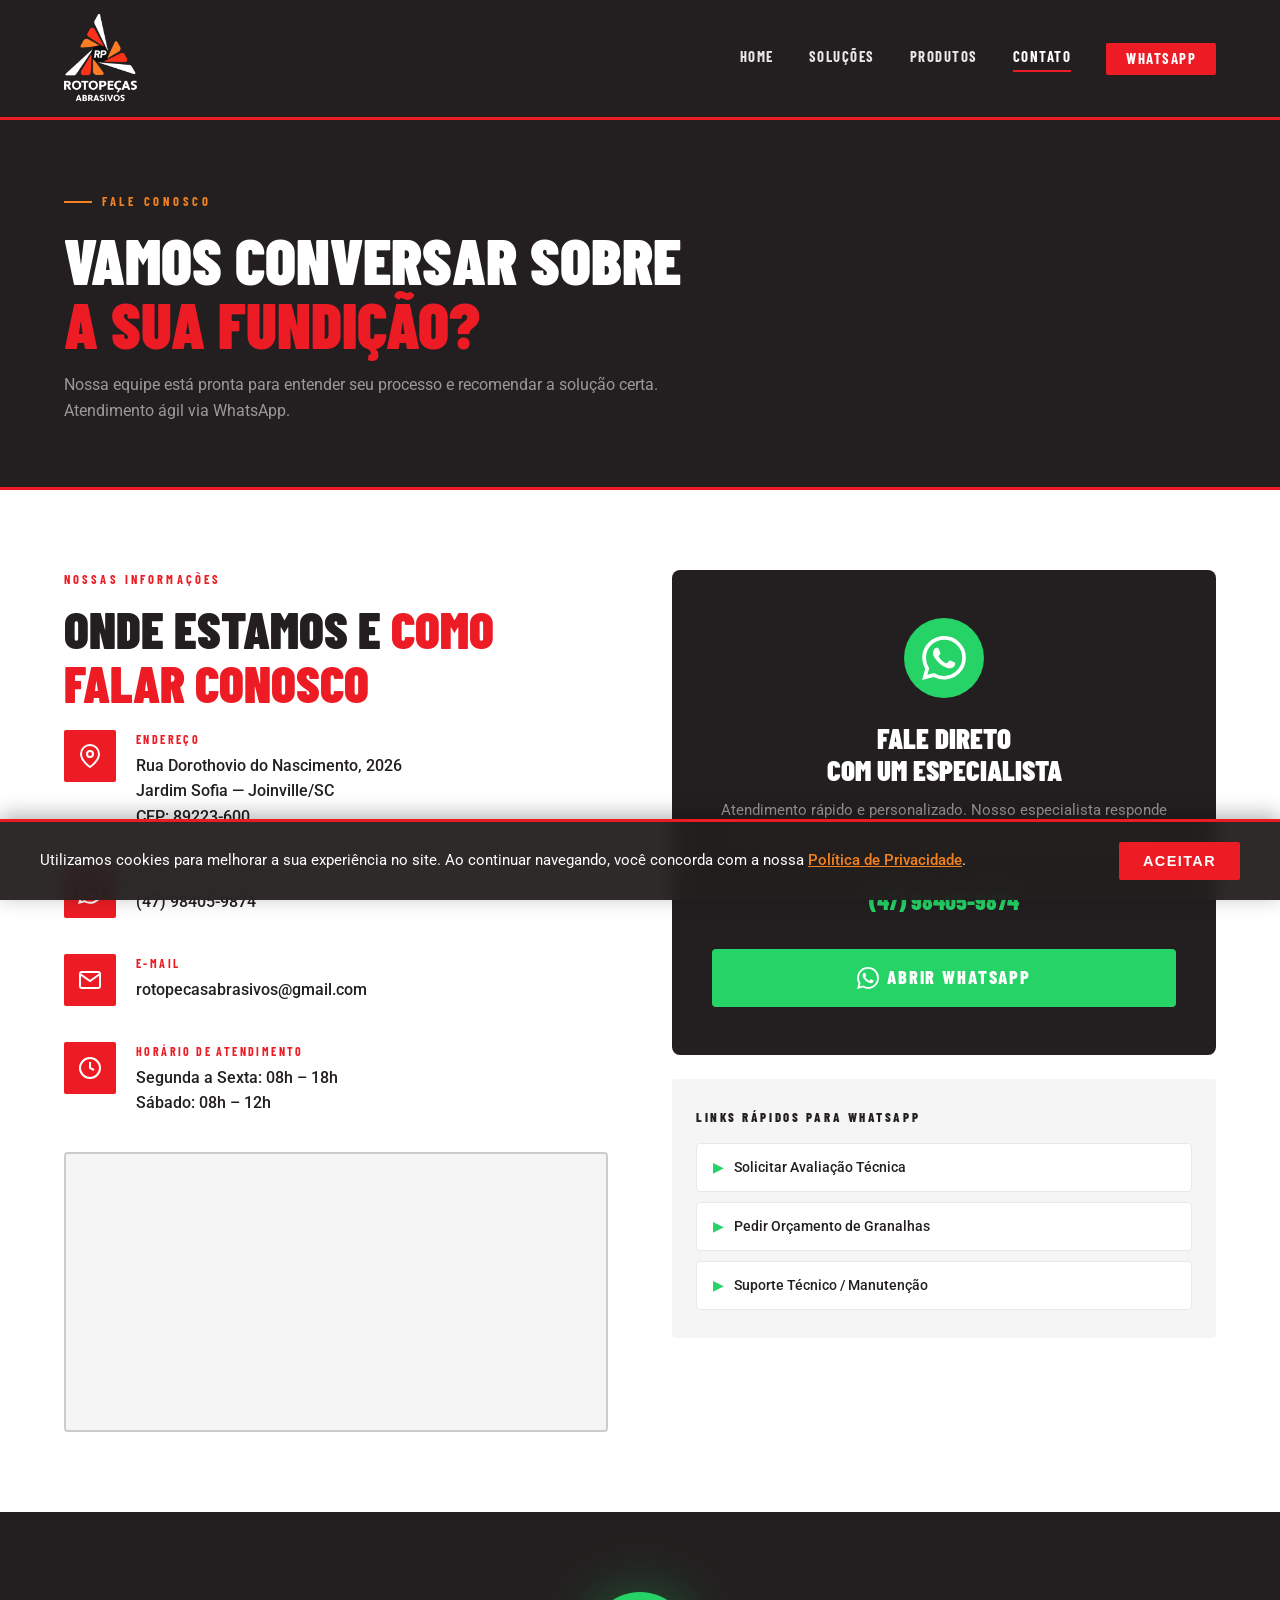
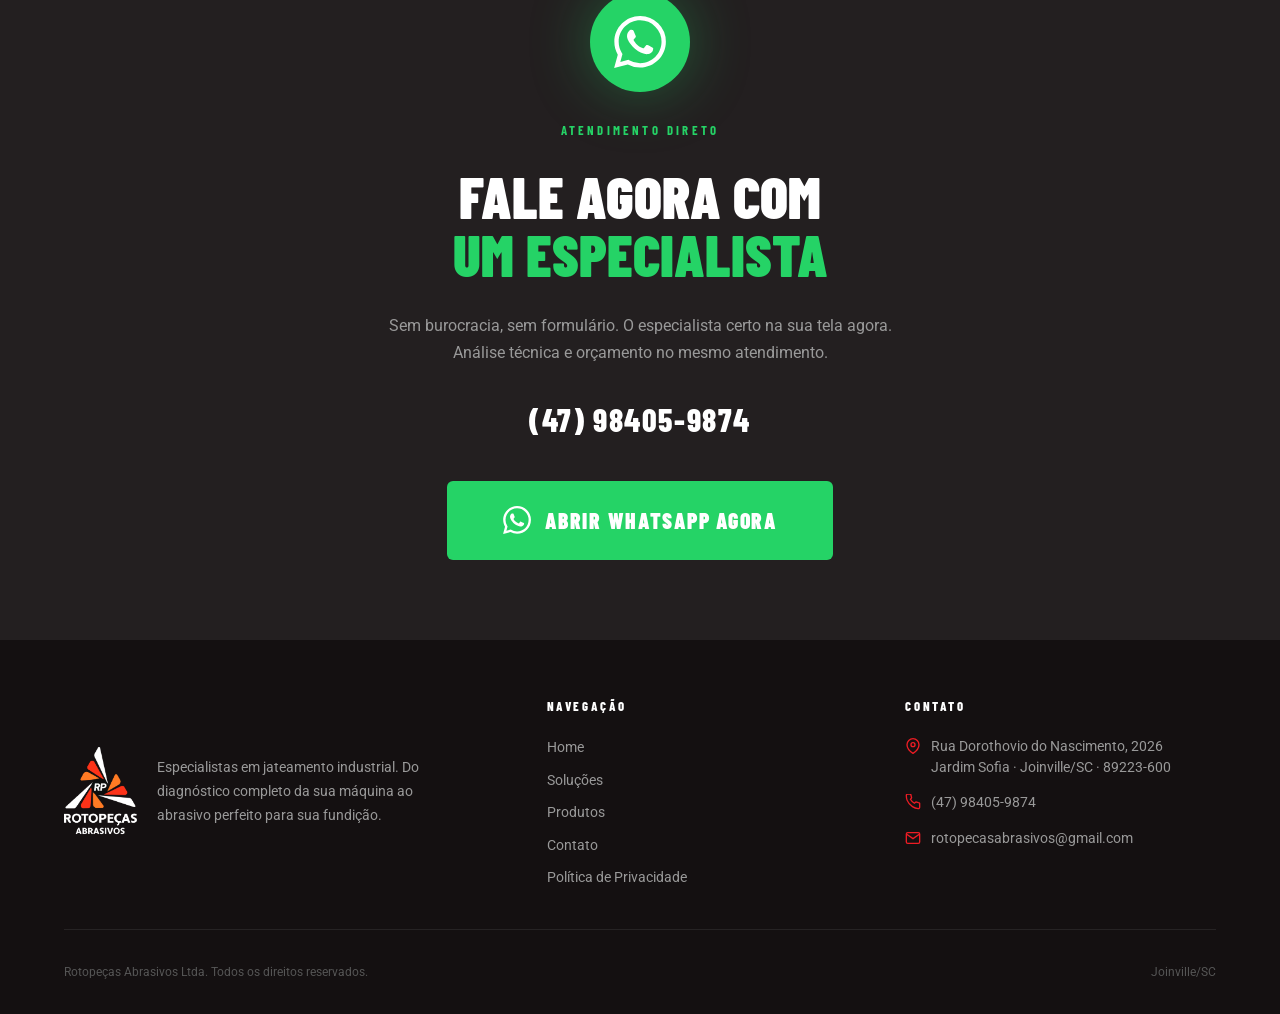
==== commit 4cba9876: "add politica de priv e ajustes" ====
--- a/contato.html
+++ b/contato.html
@@ -5,6 +5,31 @@
   <meta name="viewport" content="width=device-width, initial-scale=1.0" />
   <title>Contato — Rotopeças Abrasivos</title>
   <meta name="description" content="Entre em contato com a Rotopeças Abrasivos. Joinville/SC — (47) 98405-9874 — rotopecasabrasivos@gmail.com" />
+  
+  <!-- Meta Tags SEO -->
+  <meta name="keywords" content="jateamento, granalha, abrasivo, inox, fundição, joinville, santa catarina, granalha de aço, jateamento industrial, contato" />
+  <meta name="author" content="Rotopeças Abrasivos Ltda" />
+  <meta name="robots" content="index, follow" />
+  <meta name="language" content="pt-BR" />
+  <meta name="geo.region" content="BR-SC" />
+  <meta name="geo.placename" content="Joinville" />
+  <meta name="icbm" content="-26.23172587705967, -48.83363782458384" />
+  
+  <!-- Open Graph / Facebook -->
+  <meta property="og:type" content="website" />
+  <meta property="og:url" content="https://rotopecasabrasivos.com.br/contato.html" />
+  <meta property="og:title" content="Rotopeças Abrasivos - Especialistas em Jateamento" />
+  <meta property="og:description" content="A solução completa em jateamento: Do diagnóstico da máquina ao abrasivo perfeito." />
+  <meta property="og:image" content="https://rotopecasabrasivos.com.br/assets/logo-rotopecas.png" />
+  <meta property="og:image:width" content="1200" />
+  <meta property="og:image:height" content="630" />
+  <meta property="og:site_name" content="Rotopeças Abrasivos" />
+  <meta property="og:locale" content="pt_BR" />
+  
+  <!-- WhatsApp -->
+  <meta property="og:whatsapp" content="+5547984059874" />
+  
+  <link rel="icon" type="image/png" href="assets/favicon.png" />
   <link rel="stylesheet" href="style.css" />
   <script src="script.js" defer></script>
 </head>
@@ -171,7 +196,7 @@
   <footer class="footer">
     <div class="footer__top">
       <div class="footer__brand">
-        <img src="assets/logo-rotopecas.png" alt="Rotopeças Abrasivos" style="height: 90px;">
+        <img src="assets/logo-rotopecas.png" alt="Rotopeças Abrasivos" style="height: 90px;" loading="lazy">
         <div>
           <p>Especialistas em jateamento industrial. Do diagnóstico completo da sua máquina ao abrasivo perfeito para sua fundição.</p>
         </div>
@@ -183,6 +208,7 @@
           <a href="solucoes.html">Soluções</a>
           <a href="produtos.html">Produtos</a>
           <a href="contato.html">Contato</a>
+          <a href="privacidade.html">Política de Privacidade</a>
         </div>
       </div>
       <div>
@@ -202,10 +228,120 @@
       </div>
     </div>
     <div class="footer__bottom">
-      <span>© 2026 Rotopeças Abrasivos Ltda. Todos os direitos reservados.</span>
+      <span> Rotopeças Abrasivos Ltda. Todos os direitos reservados.</span>
       <span>Joinville/SC</span>
     </div>
   </footer>
+
+  <!-- ===== BANNER DE CONSENTIMENTO DE COOKIES ===== -->
+  <div id="cookie-banner" class="cookie-banner">
+    <div class="cookie-banner__content">
+      <div class="cookie-banner__text">
+        <p>Utilizamos cookies para melhorar a sua experiência no site. Ao continuar navegando, você concorda com a nossa <a href="privacidade.html">Política de Privacidade</a>.</p>
+      </div>
+      <div class="cookie-banner__actions">
+        <button id="cookie-accept" class="btn btn--red">Aceitar</button>
+      </div>
+    </div>
+  </div>
+
+  <style>
+  /* Banner de Cookies */
+  .cookie-banner {
+    position: fixed;
+    bottom: 0;
+    left: 0;
+    right: 0;
+    background: rgba(35, 31, 31, 0.95);
+    backdrop-filter: blur(10px);
+    z-index: 9999;
+    padding: 20px;
+    border-top: 3px solid var(--red);
+    box-shadow: 0 -4px 20px rgba(0, 0, 0, 0.3);
+  }
+
+  .cookie-banner__content {
+    max-width: 1200px;
+    margin: 0 auto;
+    display: flex;
+    align-items: center;
+    justify-content: space-between;
+    gap: 20px;
+    flex-wrap: wrap;
+  }
+
+  .cookie-banner__text {
+    flex: 1;
+    color: var(--white);
+    font-family: var(--font-body);
+    font-size: 0.95rem;
+    line-height: 1.5;
+  }
+
+  .cookie-banner__text a {
+    color: var(--orange);
+    text-decoration: underline;
+    font-weight: 500;
+  }
+
+  .cookie-banner__actions {
+    flex: 0;
+  }
+
+  .cookie-banner__actions .btn {
+    padding: 12px 24px;
+    font-size: 0.9rem;
+    font-weight: 600;
+    border-radius: 2px;
+    min-width: 120px;
+    display: flex;
+    align-items: center;
+    justify-content: center;
+    text-align: center;
+  }
+
+  .cookie-banner.hidden {
+    display: none;
+  }
+
+  /* Responsivo */
+  @media (max-width: 768px) {
+    .cookie-banner__content {
+      flex-direction: column;
+      gap: 15px;
+      text-align: center;
+    }
+
+    .cookie-banner__text {
+      font-size: 0.9rem;
+    }
+
+    .cookie-banner__actions .btn {
+      width: 100%;
+      max-width: 280px;
+    }
+  }
+  </style>
+
+  <script>
+  // Banner de Cookies
+  document.addEventListener('DOMContentLoaded', function() {
+    const cookieBanner = document.getElementById('cookie-banner');
+    const acceptButton = document.getElementById('cookie-accept');
+    
+    // Verificar se já foi aceito
+    if (localStorage.getItem('cookieConsent') === 'accepted') {
+      cookieBanner.classList.add('hidden');
+      return;
+    }
+    
+    // Aceitar cookies
+    acceptButton.addEventListener('click', function() {
+      localStorage.setItem('cookieConsent', 'accepted');
+      cookieBanner.classList.add('hidden');
+    });
+  });
+  </script>
 
 </body>
 </html>
--- a/style.css
+++ b/style.css
@@ -26,13 +26,21 @@
 
 /* --- Reset & Base --- */
 *, *::before, *::after { box-sizing: border-box; margin: 0; padding: 0; }
-html { scroll-behavior: smooth; font-size: 16px; }
+html { 
+  scroll-behavior: smooth; 
+  font-size: 16px; 
+  /* Melhorias para compatibilidade */
+  scroll-padding-top: 0;
+  scroll-margin-top: 0;
+}
 body {
   font-family: var(--font-body);
   background: var(--white);
   color: var(--black);
   line-height: 1.6;
   overflow-x: hidden;
+  /* Garantir rolagem suave em todos os navegadores */
+  scroll-behavior: smooth;
 }
 img { display: block; max-width: 100%; }
 a { text-decoration: none; color: inherit; }
@@ -105,15 +113,20 @@
 .navbar__links a:hover::after,
 .navbar__links a.active::after { width: 100%; }
 .navbar__cta {
+  display: inline-flex;
+  align-items: center;
+  justify-content: center;
+  height: 32px;
+  padding: 4px 20px;
   background: var(--red);
   color: var(--white) !important;
-  padding: 8px 20px;
   border-radius: 2px;
   font-family: var(--font-display);
   font-weight: 800;
   font-size: 0.85rem;
   letter-spacing: 0.12em;
   text-transform: uppercase;
+  line-height: 1;
   transition: background var(--transition), transform var(--transition);
 }
 .navbar__cta:hover { background: #c4141a !important; transform: translateY(-1px); }
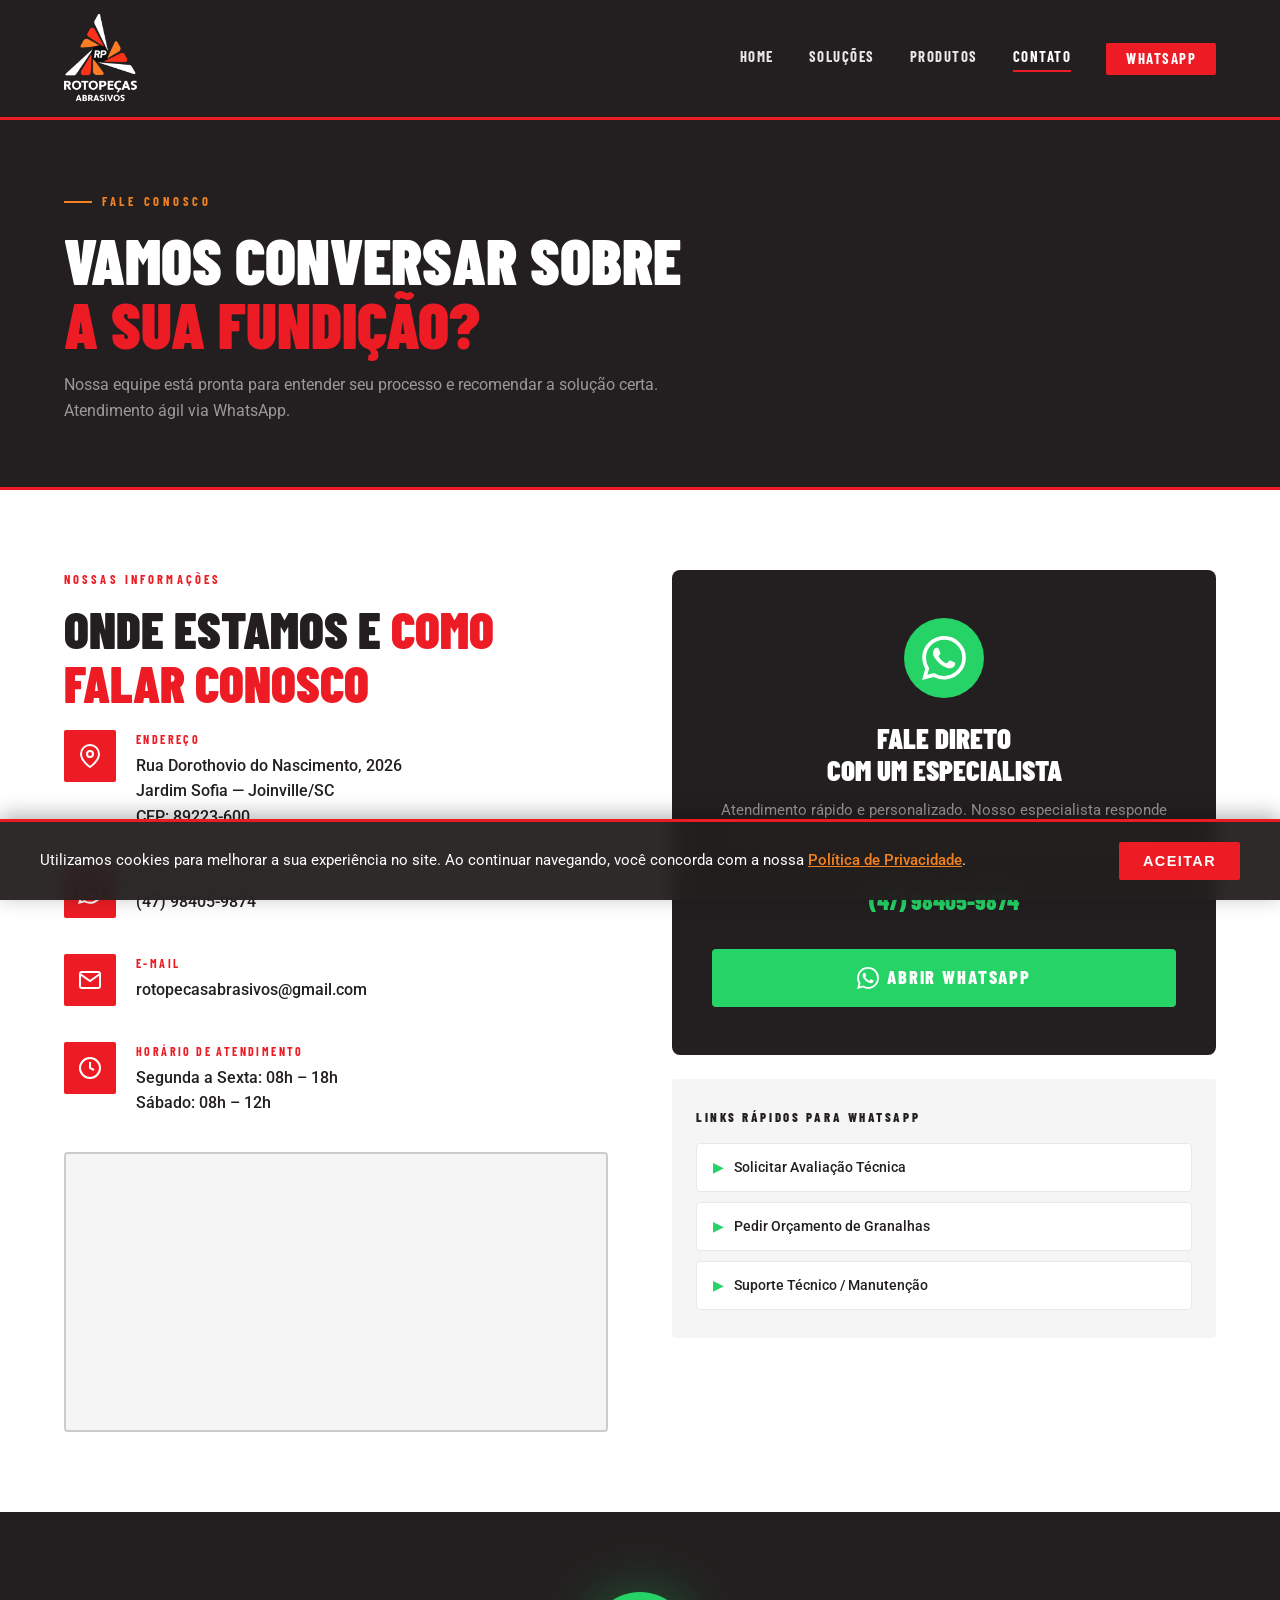
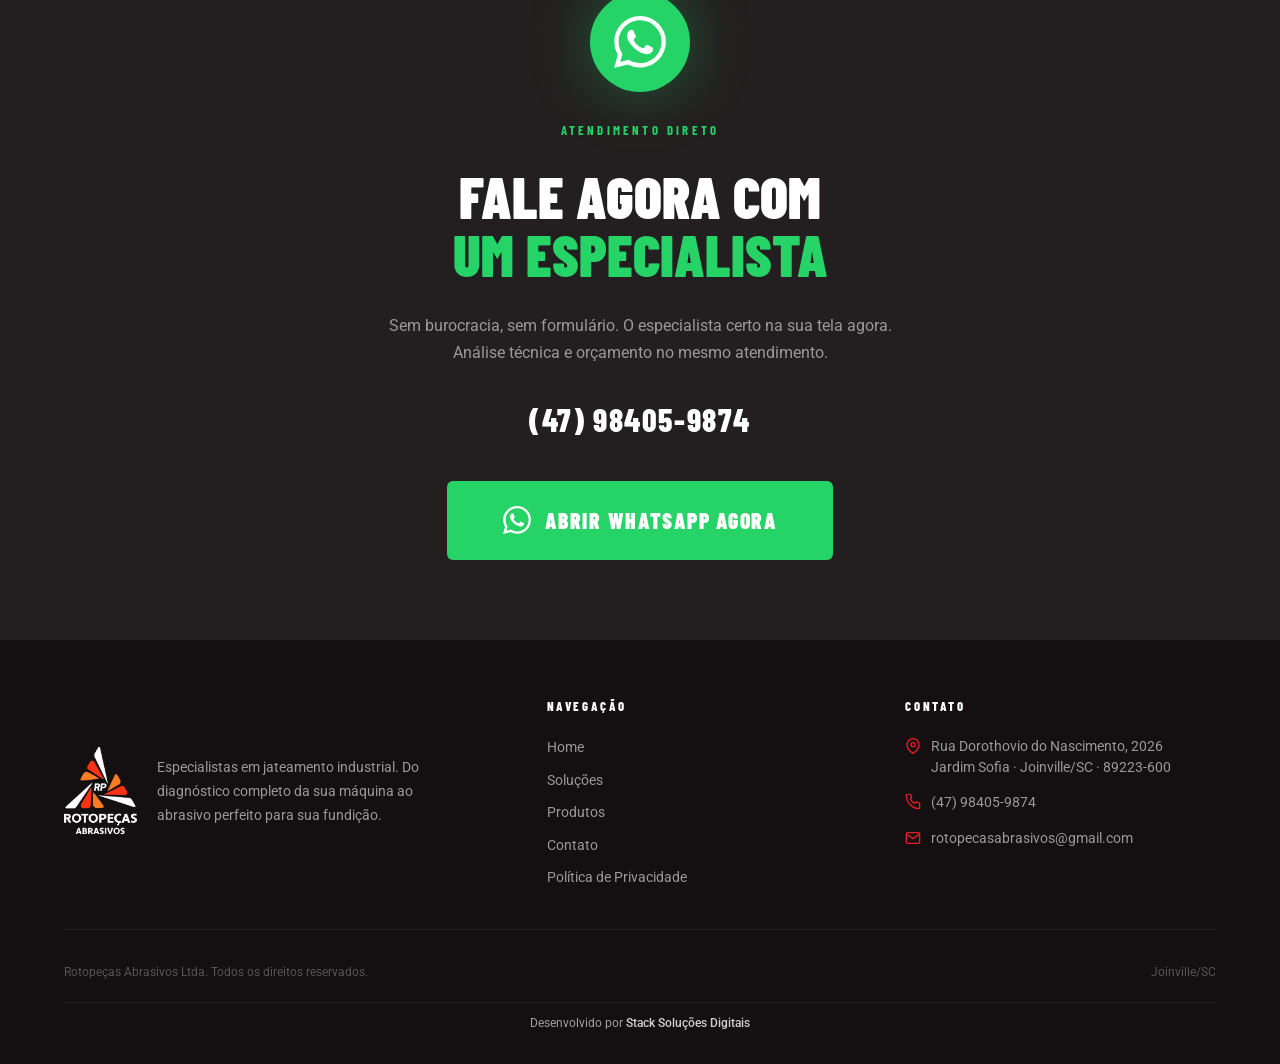
==== commit 8d8918f7: "ajustes rodapé" ====
--- a/contato.html
+++ b/contato.html
@@ -231,6 +231,9 @@
       <span> Rotopeças Abrasivos Ltda. Todos os direitos reservados.</span>
       <span>Joinville/SC</span>
     </div>
+    <div class="footer__signature">
+      Desenvolvido por <a href="https://soustack.com.br" target="_blank">Stack Soluções Digitais</a>
+    </div>
   </footer>
 
   <!-- ===== BANNER DE CONSENTIMENTO DE COOKIES ===== -->
--- a/style.css
+++ b/style.css
@@ -946,6 +946,30 @@
 .footer__bottom a:hover { color: var(--orange); }
 
 /* =========================================
+   FOOTER SIGNATURE
+   ========================================= */
+.footer__signature {
+  text-align: center;
+  margin-top: 20px;
+  padding-top: 12px;
+  border-top: 1px solid rgba(255,255,255,0.05);
+  font-size: 0.75rem;
+  color: rgba(255,255,255,0.6);
+  line-height: 1.4;
+}
+
+.footer__signature a {
+  color: rgba(255,255,255,0.8);
+  text-decoration: none;
+  transition: color var(--transition);
+  font-weight: 500;
+}
+
+.footer__signature a:hover {
+  color: var(--orange);
+}
+
+/* =========================================
    ANIMATIONS
    ========================================= */
 @keyframes fadeUp {
@@ -1183,4 +1207,45 @@
   .cta-strip { flex-direction: column; text-align: center; }
   .wpp-card { padding: 36px 24px; }
   .hero__content { padding: 60px 5vw; }
+}
+
+/* =========================================
+   PRIVACY CONTAINER
+   ========================================= */
+.privacy-container {
+  max-width: 800px;
+  margin: 40px auto;
+  padding: 0 20px;
+  text-align: left;
+  line-height: 1.6;
+  color: var(--black);
+}
+
+.privacy-container p {
+  margin-bottom: 20px;
+}
+
+.privacy-intro {
+  font-size: 1.05rem;
+  color: var(--gray-700);
+  line-height: 1.7;
+  margin-bottom: 30px;
+}
+
+.privacy-section {
+  margin-bottom: 30px;
+}
+
+.privacy-section__title {
+  font-family: var(--font-display);
+  font-weight: 700;
+  font-size: 1.2rem;
+  color: var(--black);
+  margin-bottom: 12px;
+}
+
+.privacy-section__text {
+  font-size: 1rem;
+  color: var(--gray-700);
+  line-height: 1.6;
 }
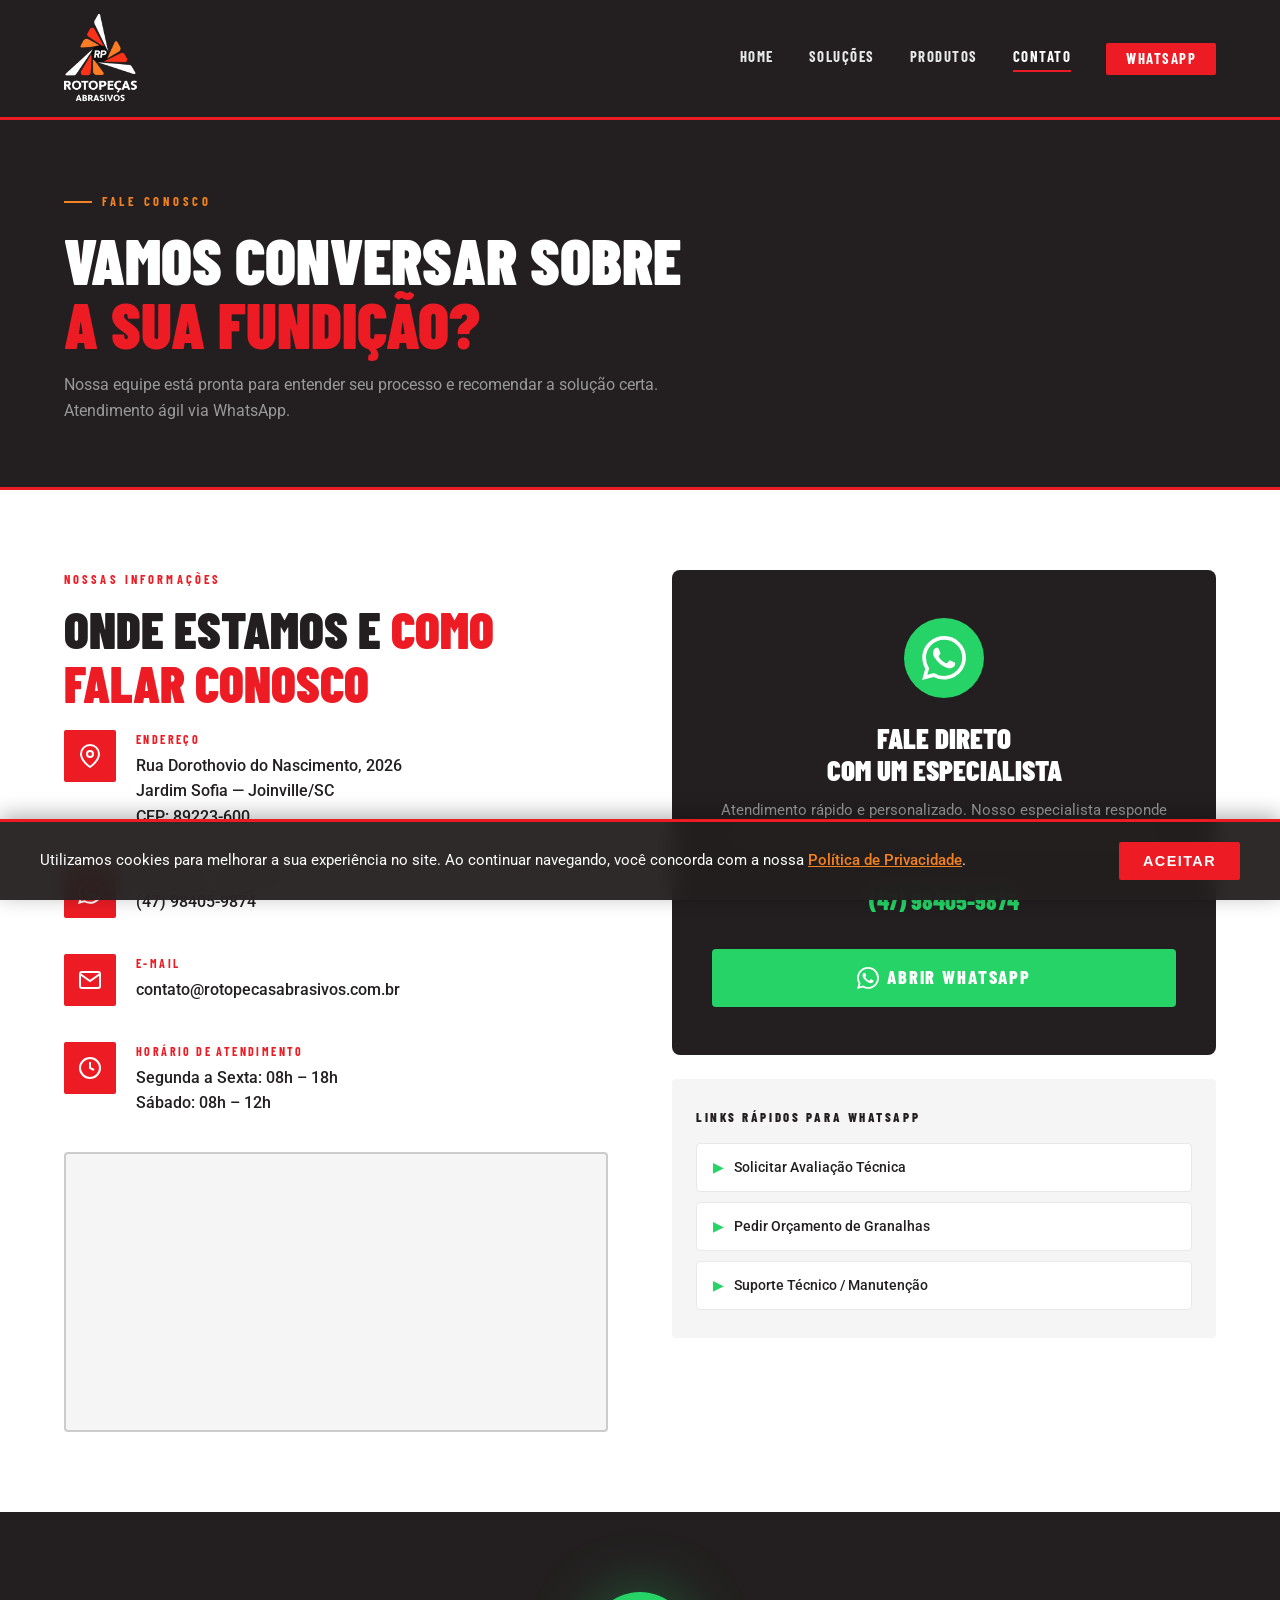
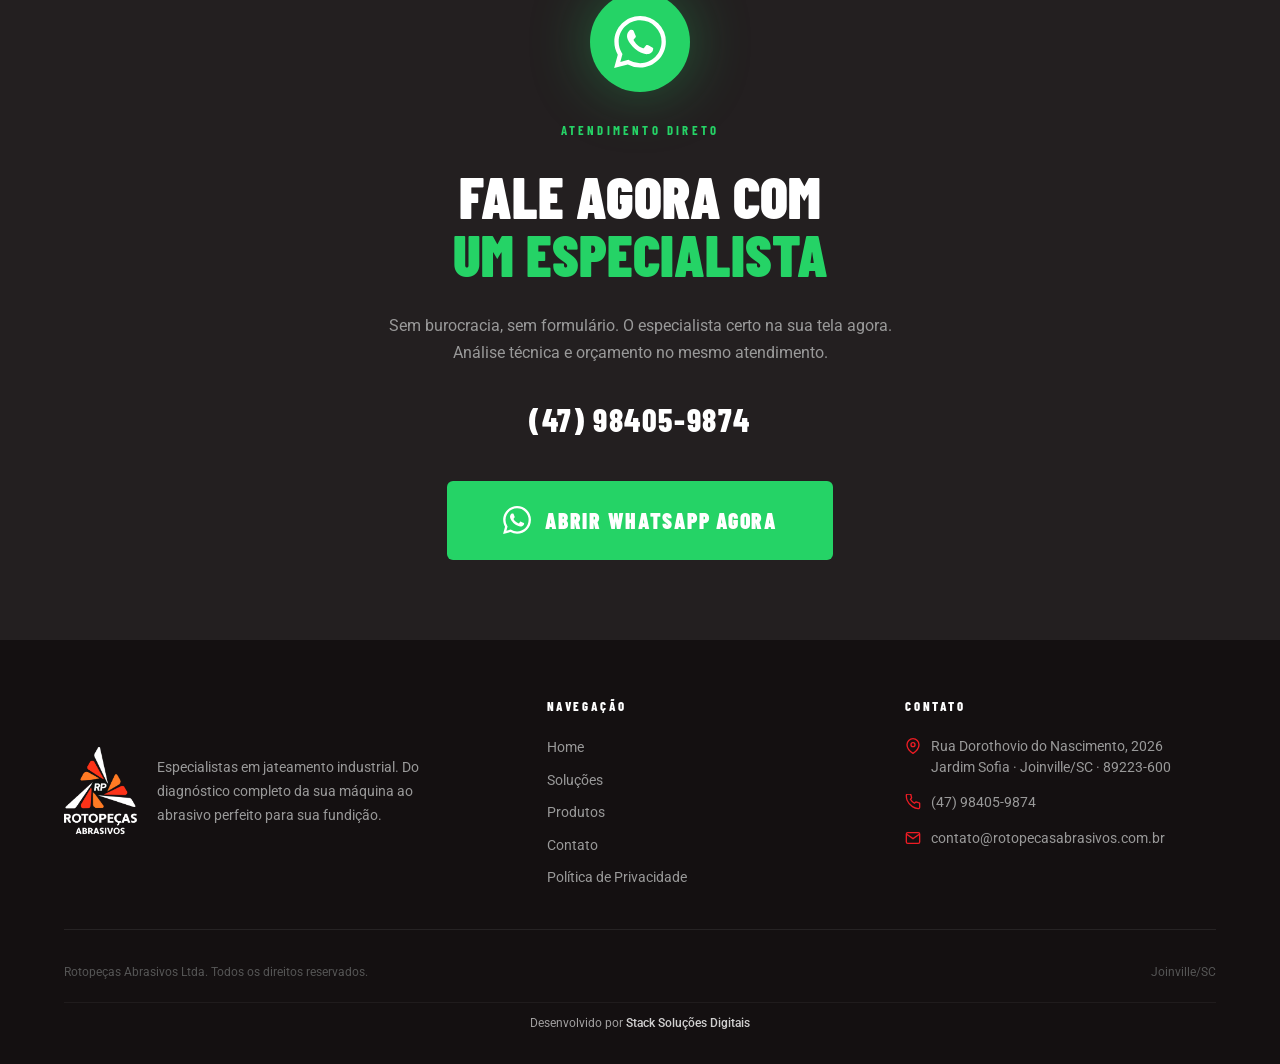
==== commit 442f025b: "ajustes solicitados" ====
--- a/contato.html
+++ b/contato.html
@@ -4,7 +4,7 @@
   <meta charset="UTF-8" />
   <meta name="viewport" content="width=device-width, initial-scale=1.0" />
   <title>Contato — Rotopeças Abrasivos</title>
-  <meta name="description" content="Entre em contato com a Rotopeças Abrasivos. Joinville/SC — (47) 98405-9874 — rotopecasabrasivos@gmail.com" />
+  <meta name="description" content="Entre em contato com a Rotopeças Abrasivos. Joinville/SC — (47) 98405-9874 — contato@rotopecasabrasivos.com.br" />
   
   <!-- Meta Tags SEO -->
   <meta name="keywords" content="jateamento, granalha, abrasivo, inox, fundição, joinville, santa catarina, granalha de aço, jateamento industrial, contato" />
@@ -107,7 +107,7 @@
           <div>
             <div class="contato-info__label">E-mail</div>
             <div class="contato-info__value">
-              <a href="mailto:rotopecasabrasivos@gmail.com">rotopecasabrasivos@gmail.com</a>
+              <a href="mailto:contato@rotopecasabrasivos.com.br">contato@rotopecasabrasivos.com.br</a>
             </div>
           </div>
         </div>
@@ -223,7 +223,7 @@
         </div>
         <div class="footer__contact-item">
           <svg width="16" height="16" fill="none" stroke="currentColor" stroke-width="2" viewBox="0 0 24 24"><path d="M4 4h16c1.1 0 2 .9 2 2v12c0 1.1-.9 2-2 2H4c-1.1 0-2-.9-2-2V6c0-1.1.9-2 2-2z"/><polyline points="22,6 12,13 2,6"/></svg>
-          <span><a href="mailto:rotopecasabrasivos@gmail.com">rotopecasabrasivos@gmail.com</a></span>
+          <span><a href="mailto:contato@rotopecasabrasivos.com.br">contato@rotopecasabrasivos.com.br</a></span>
         </div>
       </div>
     </div>
--- a/style.css
+++ b/style.css
@@ -476,22 +476,22 @@
    ========================================= */
 .steps-grid {
   display: grid;
-  grid-template-columns: repeat(2, 1fr);
-  gap: 24px;
+  grid-template-columns: repeat(3, 1fr);
+  gap: 20px;
   margin-top: 56px;
 }
 .step-card {
   background: var(--white);
   border: 1px solid var(--gray-200);
   border-top: 4px solid var(--red);
-  padding: 36px 32px;
+  padding: 42px 28px;
   position: relative;
   transition: box-shadow var(--transition), transform var(--transition);
   border-radius: 2px;
 }
 .step-card:hover { box-shadow: var(--shadow-lg); transform: translateY(-4px); }
-.step-card:nth-child(2) { border-top-color: var(--orange); }
-.step-card:nth-child(3) { border-top-color: var(--orange); }
+.step-card:nth-child(2) { border-top-color: var(--red); }
+.step-card:nth-child(3) { border-top-color: var(--red); }
 .step-card__num {
   font-family: var(--font-display);
   font-weight: 900;
@@ -604,6 +604,12 @@
   border-radius: 4px;
   box-shadow: var(--shadow-md);
   margin-bottom: 48px;
+}
+.section-subtitle-full {
+  text-align: left;
+  margin: 0 0 30px 0;
+  color: var(--gray-600);
+  width: 100%;
 }
 .tech-table {
   width: 100%;
@@ -696,7 +702,7 @@
   border-bottom: 3px solid var(--red);
   text-align: center;
 }
-.spec-card:nth-child(2) { border-bottom-color: var(--orange); }
+.spec-card:nth-child(2) { border-bottom-color: var(--red); }
 .spec-card__value {
   font-family: var(--font-display);
   font-weight: 900;
@@ -1193,10 +1199,13 @@
   .contato-layout { grid-template-columns: 1fr; }
   .footer__top { grid-template-columns: 1fr 1fr; }
   .specs-grid { grid-template-columns: repeat(2, 1fr); }
+  .steps-grid { grid-template-columns: repeat(2, 1fr); gap: 24px; }
+  .formato-features-grid { grid-template-columns: repeat(2, 1fr); gap: 20px; }
 }
 
 @media (max-width: 768px) {
-  .steps-grid { grid-template-columns: 1fr; }
+  .steps-grid { grid-template-columns: 1fr; gap: 20px; }
+  .formato-features-grid { grid-template-columns: 1fr; gap: 20px; }
   .stats-bar { flex-wrap: wrap; }
   .stats-bar__item { flex: 1 1 45%; }
   .navbar__links { display: none; flex-direction: column; position: absolute; top: 70px; left: 0; right: 0; background: var(--black); padding: 24px 5vw; gap: 16px; border-top: 1px solid rgba(255,255,255,0.08); }
@@ -1248,4 +1257,149 @@
   font-size: 1rem;
   color: var(--gray-700);
   line-height: 1.6;
+}
+
+/* =========================================
+   FORMATO FEATURES GRID
+   ========================================= */
+.formato-features-grid {
+  display: grid;
+  grid-template-columns: repeat(4, 1fr);
+  gap: 24px;
+  margin: 40px 0;
+  max-width: 1200px;
+  margin-left: auto;
+  margin-right: auto;
+}
+
+.formato-feature {
+  display: flex;
+  flex-direction: column;
+  align-items: center;
+  text-align: center;
+  gap: 16px;
+  padding: 30px 20px;
+  background: var(--white);
+  border-radius: 8px;
+  box-shadow: 0 4px 20px rgba(0, 0, 0, 0.08);
+  border: 1px solid rgba(0, 0, 0, 0.05);
+  transition: transform var(--transition), box-shadow var(--transition);
+}
+
+.formato-feature:hover {
+  transform: translateY(-2px);
+  box-shadow: 0 8px 30px rgba(0, 0, 0, 0.12);
+}
+
+.formato-feature__icon {
+  flex-shrink: 0;
+  width: 48px;
+  height: 48px;
+  display: flex;
+  align-items: center;
+  justify-content: center;
+  background: rgba(255, 255, 255, 0.1);
+  border-radius: 12px;
+  padding: 12px;
+}
+
+.formato-feature__title {
+  font-family: var(--font-display);
+  font-weight: 800;
+  font-size: 1.4rem;
+  color: var(--black);
+  margin-bottom: 12px;
+  line-height: 1.2;
+}
+
+.formato-feature__desc {
+  font-size: 0.9rem;
+  color: var(--gray-600);
+  line-height: 1.5;
+}
+
+/* Responsivo */
+@media (max-width: 768px) {
+  .formato-features-grid {
+    grid-template-columns: 1fr;
+    gap: 20px;
+    margin: 30px 0;
+  }
+  
+  .formato-feature {
+    padding: 20px;
+    gap: 16px;
+  }
+  
+  .formato-feature__icon {
+    width: 40px;
+    height: 40px;
+    padding: 10px;
+  }
+  
+  .formato-feature__title {
+    font-size: 1rem;
+  }
+  
+  .formato-feature__desc {
+    font-size: 0.9rem;
+  }
+}
+
+/* =========================================
+   RESULTADOS FLEX
+   ========================================= */
+.resultados-flex {
+  display: flex;
+  justify-content: flex-start;
+  gap: 20px;
+  margin: 32px 0 48px;
+  align-items: flex-start;
+}
+
+.resultado-item {
+  flex: 0 1 auto;
+  max-width: 100%;
+}
+
+.resultado-item img {
+  width: auto;
+  max-width: 100%;
+  height: 50vh;
+  min-height: 300px;
+  max-height: 500px;
+  object-fit: contain;
+  display: block;
+  border-radius: 8px;
+  box-shadow: var(--shadow-md);
+  transition: transform var(--transition), box-shadow var(--transition);
+}
+
+.resultado-item img:hover {
+  transform: translateY(-4px);
+  box-shadow: var(--shadow-lg);
+}
+
+/* Responsive: mantém flexbox em todas as telas */
+@media (max-width: 768px) {
+  .resultados-flex {
+    flex-direction: column;
+    align-items: center;
+    gap: 16px;
+    margin: 24px 0 32px;
+  }
+  
+  .resultado-item img {
+    height: 40vh;
+    min-height: 250px;
+    max-height: 400px;
+  }
+}
+
+@media (max-width: 480px) {
+  .resultado-item img {
+    height: 35vh;
+    min-height: 220px;
+    max-height: 350px;
+  }
 }
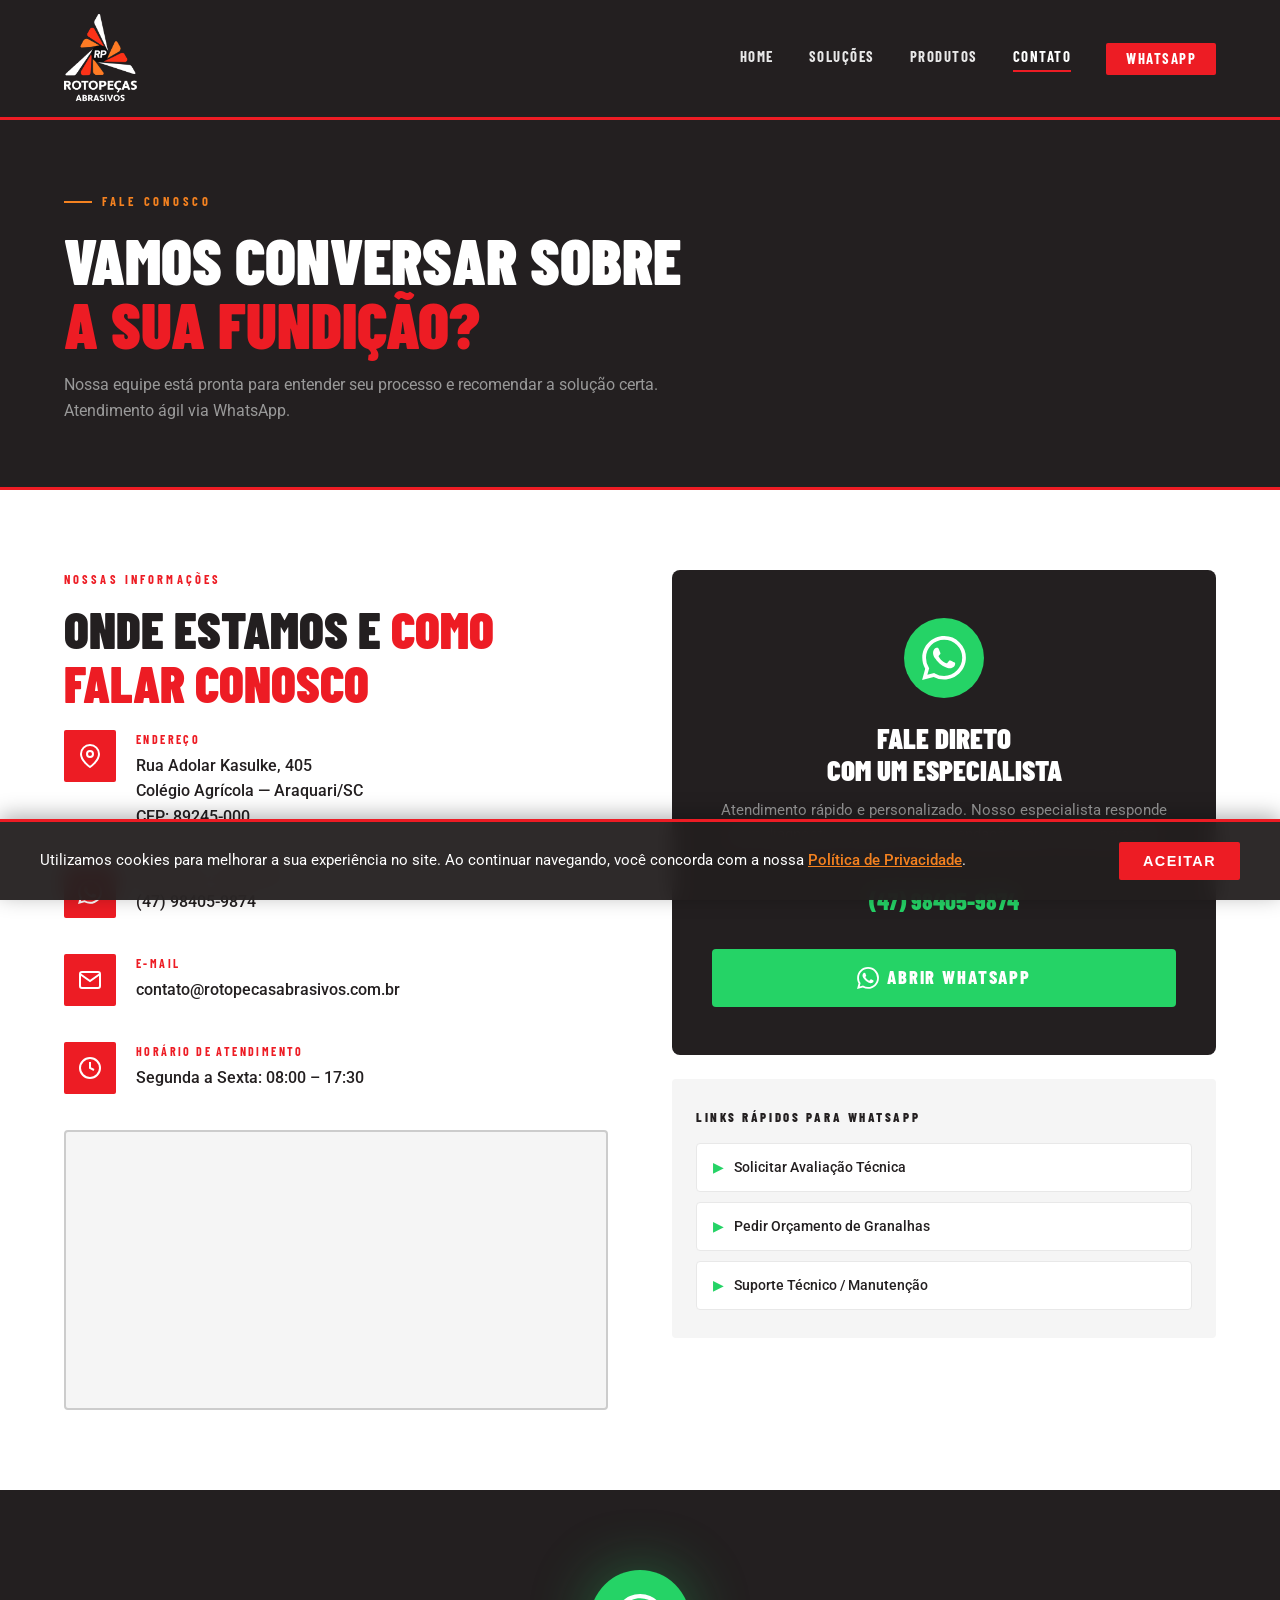
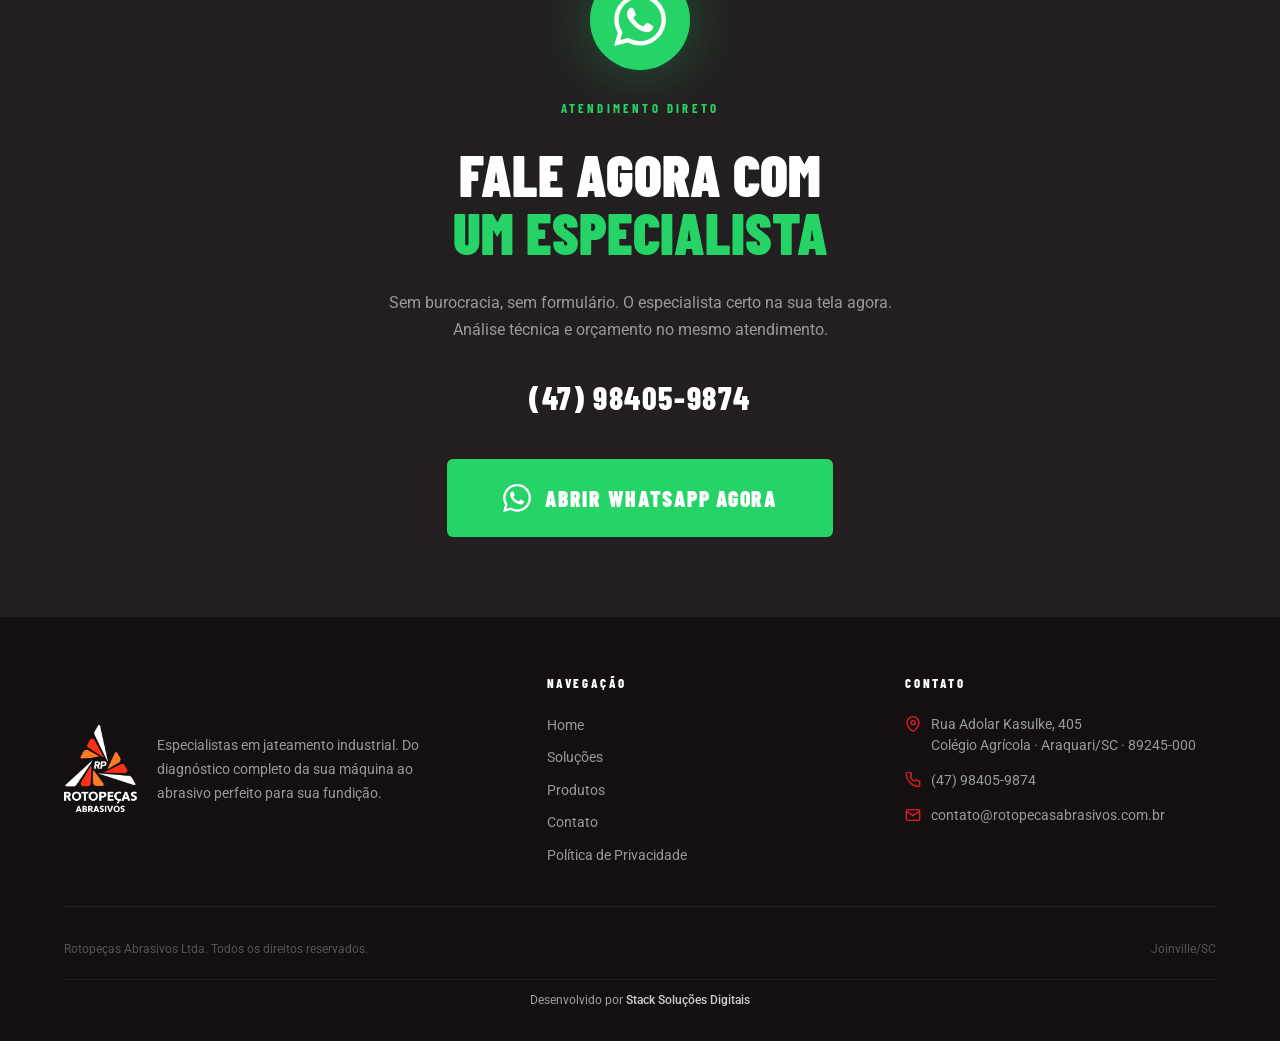
==== commit 7cc02660: "ajustes" ====
--- a/contato.html
+++ b/contato.html
@@ -81,9 +81,9 @@
           <div>
             <div class="contato-info__label">Endereço</div>
             <div class="contato-info__value">
-              Rua Dorothovio do Nascimento, 2026<br/>
-              Jardim Sofia — Joinville/SC<br/>
-              CEP: 89223-600
+              Rua Adolar Kasulke, 405<br/>
+              Colégio Agrícola — Araquari/SC<br/>
+              CEP: 89245-000
             </div>
           </div>
         </div>
@@ -119,15 +119,14 @@
           <div>
             <div class="contato-info__label">Horário de Atendimento</div>
             <div class="contato-info__value">
-              Segunda a Sexta: 08h – 18h<br/>
-              Sábado: 08h – 12h
+              Segunda a Sexta: 08:00 – 17:30
             </div>
           </div>
         </div>
 
         <!-- Map placeholder -->
         <div class="map-placeholder">
-    <iframe src="https://www.google.com/maps/embed?pb=!1m18!1m12!1m3!1d3578.921937501201!2d-48.83363782458384!3d-26.23172587705967!2m3!1f0!2f0!3f0!3m2!1i1024!2i768!4f13.1!3m3!1m2!1s0x94deaefa219bfa2b%3A0x814dd4ed95f92452!2sR.%20Doroth%C3%B3vio%20do%20Nascimento%2C%202026%20-%20Jardim%20Sofia%2C%20Joinville%20-%20SC%2C%2089223-600!5e0!3m2!1spt-BR!2sbr!4v1771693904466!5m2!1spt-BR!2sbr" width="100%" height="280" style="border:0;" allowfullscreen="" loading="lazy" referrerpolicy="no-referrer-when-downgrade"></iframe>        </div>
+    <iframe src="https://www.google.com/maps/embed?pb=!1m18!1m12!1m3!1d3573.7346287497217!2d-48.73971162370366!3d-26.399759771968714!2m3!1f0!2f0!3f0!3m2!1i1024!2i768!4f13.1!3m3!1m2!1s0x94decaa05d90e765%3A0x3491abb9ec8d3a9d!2sR.%20Adolar%20Kasulke%2C%20405%20-%20Col%C3%A9gio%20Agr%C3%ADcola%2C%20Araquari%20-%20SC%2C%2089245-000!5e0!3m2!1spt-BR!2sbr!4v1773263529425!5m2!1spt-BR!2sbr" width="100%" height="280" style="border:0;" allowfullscreen="" loading="lazy" referrerpolicy="no-referrer-when-downgrade"></iframe>        </div>
       </div>
 
       <!-- WhatsApp Card -->
@@ -215,7 +214,7 @@
         <div class="footer__col-title">Contato</div>
         <div class="footer__contact-item">
           <svg width="16" height="16" fill="none" stroke="currentColor" stroke-width="2" viewBox="0 0 24 24"><path d="M21 10c0 7-9 13-9 13s-9-6-9-13a9 9 0 0118 0z"/><circle cx="12" cy="10" r="3"/></svg>
-          <span>Rua Dorothovio do Nascimento, 2026<br/>Jardim Sofia · Joinville/SC · 89223-600</span>
+          <span>Rua Adolar Kasulke, 405<br/>Colégio Agrícola · Araquari/SC · 89245-000</span>
         </div>
         <div class="footer__contact-item">
           <svg width="16" height="16" fill="none" stroke="currentColor" stroke-width="2" viewBox="0 0 24 24"><path d="M22 16.92v3a2 2 0 01-2.18 2 19.79 19.79 0 01-8.63-3.07A19.5 19.5 0 013.07 9.18 19.79 19.79 0 012 2.18 2 2 0 014 0h3a2 2 0 012 1.72 12.84 12.84 0 00.7 2.81 2 2 0 01-.45 2.11L8.09 7.91a16 16 0 006 6l1.27-1.27a2 2 0 012.11-.45 12.84 12.84 0 002.81.7A2 2 0 0122 14v2.92z"/></svg>
@@ -248,103 +247,5 @@
     </div>
   </div>
 
-  <style>
-  /* Banner de Cookies */
-  .cookie-banner {
-    position: fixed;
-    bottom: 0;
-    left: 0;
-    right: 0;
-    background: rgba(35, 31, 31, 0.95);
-    backdrop-filter: blur(10px);
-    z-index: 9999;
-    padding: 20px;
-    border-top: 3px solid var(--red);
-    box-shadow: 0 -4px 20px rgba(0, 0, 0, 0.3);
-  }
-
-  .cookie-banner__content {
-    max-width: 1200px;
-    margin: 0 auto;
-    display: flex;
-    align-items: center;
-    justify-content: space-between;
-    gap: 20px;
-    flex-wrap: wrap;
-  }
-
-  .cookie-banner__text {
-    flex: 1;
-    color: var(--white);
-    font-family: var(--font-body);
-    font-size: 0.95rem;
-    line-height: 1.5;
-  }
-
-  .cookie-banner__text a {
-    color: var(--orange);
-    text-decoration: underline;
-    font-weight: 500;
-  }
-
-  .cookie-banner__actions {
-    flex: 0;
-  }
-
-  .cookie-banner__actions .btn {
-    padding: 12px 24px;
-    font-size: 0.9rem;
-    font-weight: 600;
-    border-radius: 2px;
-    min-width: 120px;
-    display: flex;
-    align-items: center;
-    justify-content: center;
-    text-align: center;
-  }
-
-  .cookie-banner.hidden {
-    display: none;
-  }
-
-  /* Responsivo */
-  @media (max-width: 768px) {
-    .cookie-banner__content {
-      flex-direction: column;
-      gap: 15px;
-      text-align: center;
-    }
-
-    .cookie-banner__text {
-      font-size: 0.9rem;
-    }
-
-    .cookie-banner__actions .btn {
-      width: 100%;
-      max-width: 280px;
-    }
-  }
-  </style>
-
-  <script>
-  // Banner de Cookies
-  document.addEventListener('DOMContentLoaded', function() {
-    const cookieBanner = document.getElementById('cookie-banner');
-    const acceptButton = document.getElementById('cookie-accept');
-    
-    // Verificar se já foi aceito
-    if (localStorage.getItem('cookieConsent') === 'accepted') {
-      cookieBanner.classList.add('hidden');
-      return;
-    }
-    
-    // Aceitar cookies
-    acceptButton.addEventListener('click', function() {
-      localStorage.setItem('cookieConsent', 'accepted');
-      cookieBanner.classList.add('hidden');
-    });
-  });
-  </script>
-
-</body>
+  </body>
 </html>
--- a/style.css
+++ b/style.css
@@ -1402,4 +1402,81 @@
     min-height: 220px;
     max-height: 350px;
   }
+}
+
+/* =========================================
+   COOKIE BANNER
+   ========================================= */
+.cookie-banner {
+  position: fixed;
+  bottom: 0;
+  left: 0;
+  right: 0;
+  background: rgba(35, 31, 31, 0.95);
+  backdrop-filter: blur(10px);
+  z-index: 9999;
+  padding: 20px;
+  border-top: 3px solid var(--red);
+  box-shadow: 0 -4px 20px rgba(0, 0, 0, 0.3);
+}
+
+.cookie-banner__content {
+  max-width: 1200px;
+  margin: 0 auto;
+  display: flex;
+  align-items: center;
+  justify-content: space-between;
+  gap: 20px;
+  flex-wrap: wrap;
+}
+
+.cookie-banner__text {
+  flex: 1;
+  color: var(--white);
+  font-family: var(--font-body);
+  font-size: 0.95rem;
+  line-height: 1.5;
+}
+
+.cookie-banner__text a {
+  color: var(--orange);
+  text-decoration: underline;
+  font-weight: 500;
+}
+
+.cookie-banner__actions {
+  flex: 0;
+}
+
+.cookie-banner__actions .btn {
+  padding: 12px 24px;
+  font-size: 0.9rem;
+  font-weight: 600;
+  border-radius: 2px;
+  min-width: 120px;
+  display: flex;
+  align-items: center;
+  justify-content: center;
+  text-align: center;
+}
+
+.cookie-banner.hidden {
+  display: none;
+}
+
+@media (max-width: 768px) {
+  .cookie-banner__content {
+    flex-direction: column;
+    gap: 15px;
+    text-align: center;
+  }
+
+  .cookie-banner__text {
+    font-size: 0.9rem;
+  }
+
+  .cookie-banner__actions .btn {
+    width: 100%;
+    max-width: 280px;
+  }
 }
